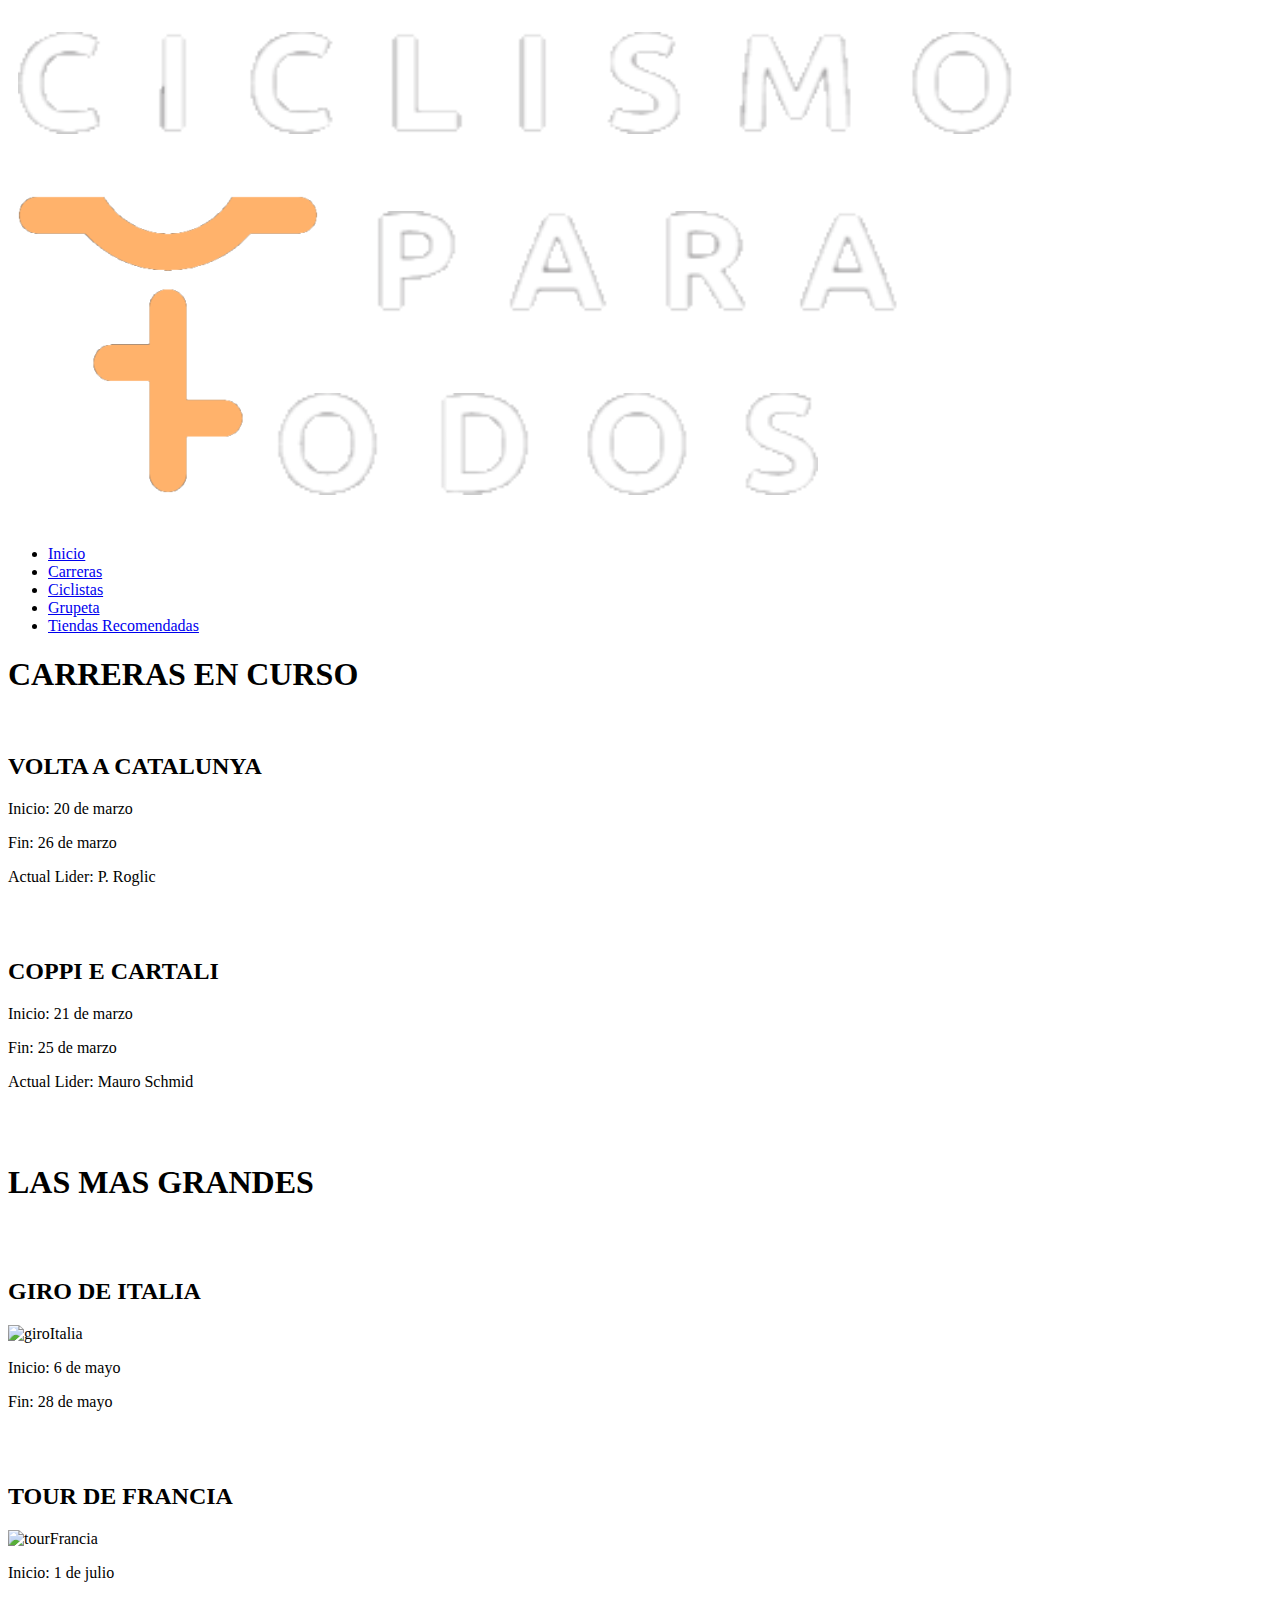
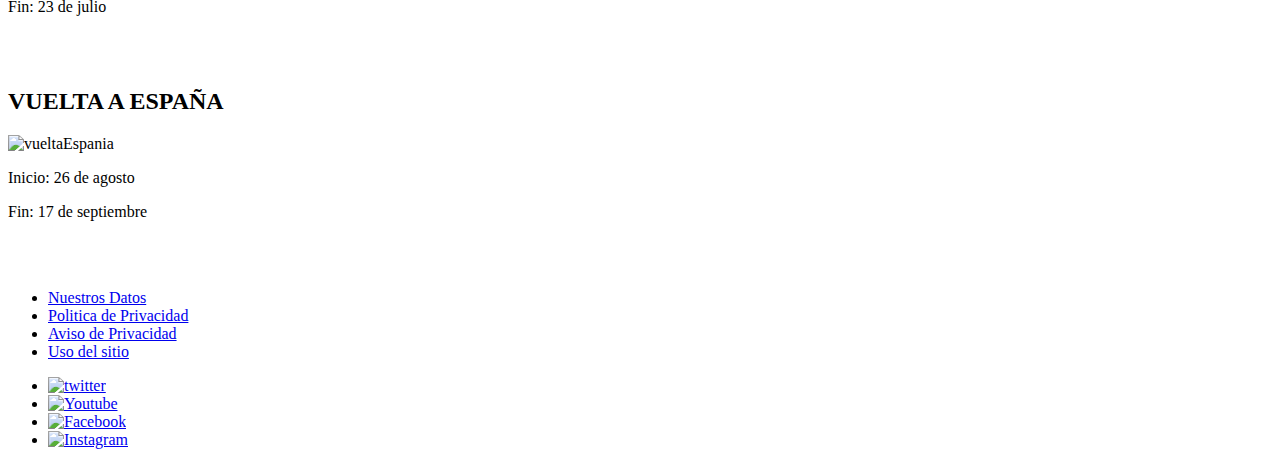
==== secciones/carrera.html @ a9cb5743 "Inicio de integrar con BootStrap" ====
<!DOCTYPE html>
<html lang="en">

<head>
    <meta charset="UTF-8">
    <meta http-equiv="X-UA-Compatible" content="IE=edge">
    <meta name="viewport" content="width=device-width, initial-scale=1.0">
    <link rel="stylesheet" href="../css/style.css">
    <link rel="shortcut icon" href="../imagenes/bici.png">
    <title>Inicio - Cilismo Para Todos</title>
</head>

<body>
    <!--  -->
    <header>
        <img id="imagenLogo" src="../imagenes/logo.png" alt="logo">
        <nav>
            <ul id="listaMenu">
                <li class="headerMenu"><a href="../index.html" id="inicio">Inicio</a></li>
                <li class="headerMenu"><a href="./carrera.html">Carreras</a></li>
                <li class="headerMenu"><a href="./ciclista.html">Ciclistas</a></li>
                <li class="headerMenu"><a href="./grupeta.html">Grupeta</a></li>
                <li class="headerMenu"><a href="./tienda.html">Tiendas Recomendadas</a></li>
            </ul>
        </nav>
    </header>
    <main>
        <H1>CARRERAS EN CURSO</H1><br>
        <div class="competencia">
            <H2>VOLTA A CATALUNYA</H2>
            <p>Inicio: 20 de marzo</p>
            <p>Fin: 26 de marzo</p>
            <p>Actual Lider: P. Roglic</p><br><br>
        </div>
        <div class="competencia">
            <H2>COPPI E CARTALI</H2>
            <p>Inicio: 21 de marzo</p>
            <p>Fin: 25 de marzo</p>
            <p>Actual Lider: Mauro Schmid</p><br><br>
        </div>
        <H1>LAS MAS GRANDES</H1><br><br>
        <div class="competencia">
            <H2>GIRO DE ITALIA</H2>
            <img class="imagenCompetencia" src="https://static2.giroditalia.it/wp-content/uploads/2022/10/UR2QxzmeFaYxIgr2rwTt_181022-111229.jpg?v=20221018131229" alt="giroItalia">
            <p>Inicio: 6 de mayo</p>
            <p>Fin: 28 de mayo</p><br><br>
        </div>
        <div class="competencia">
            <H2>TOUR DE FRANCIA</H2>
            <img class="imagenCompetencia" src="https://img.aso.fr/core_app/img-cycling-tdf-jpg/tdf23-parcours-1080x1080-11oct/43635/0:0,1080:1080-1200-0-70/c629d" alt="tourFrancia">
            <p>Inicio: 1 de julio</p>
            <p>Fin: 23 de julio</p><br><br>
        </div>
        <div class="competencia">
            <H2>VUELTA A ESPAÑA</H2>
            <img class="imagenCompetencia" src="https://img.aso.fr/core_app/img-cycling-vue-jpg/ve23-mapa-recorrido-1080x1350-web/16269/0:0,4500:5625-1200-0-70/118f5" alt="vueltaEspania">
            <p>Inicio: 26 de agosto</p>
            <p>Fin: 17 de septiembre</p><br><br>
        </div>


    </main>
    <footer>
        <nav>
            <ul id="contacto">
                <li><a href="#">Nuestros Datos</a></li>
                <li><a href="#">Politica de Privacidad</a></li>
                <li><a href="#">Aviso de Privacidad</a></li>
                <li><a href="#">Uso del sitio</a></li>
            </ul>
            <ul id="redes">
                <li><a href="#"><img href="#"
                            src="https://cdn3.iconfinder.com/data/icons/2018-social-media-logotypes/1000/2018_social_media_popular_app_logo_twitter-128.png"
                            alt="twitter"> </a></li>
                <li><a href="#"><img href="#"
                            src="https://cdn3.iconfinder.com/data/icons/2018-social-media-logotypes/1000/2018_social_media_popular_app_logo_youtube-128.png"
                            alt="Youtube"> </a></li>
                <li><a href="#"><img href="#"
                            src="https://cdn3.iconfinder.com/data/icons/2018-social-media-logotypes/1000/2018_social_media_popular_app_logo_facebook-128.png"
                            alt="Facebook"> </a></li>
                <li><a href="#"><img href="#"
                            src="https://cdn3.iconfinder.com/data/icons/2018-social-media-logotypes/1000/2018_social_media_popular_app_logo_instagram-128.png"
                            alt="Instagram"></a></li>
            </ul>
        </nav>
    </footer>
</body>

</html>
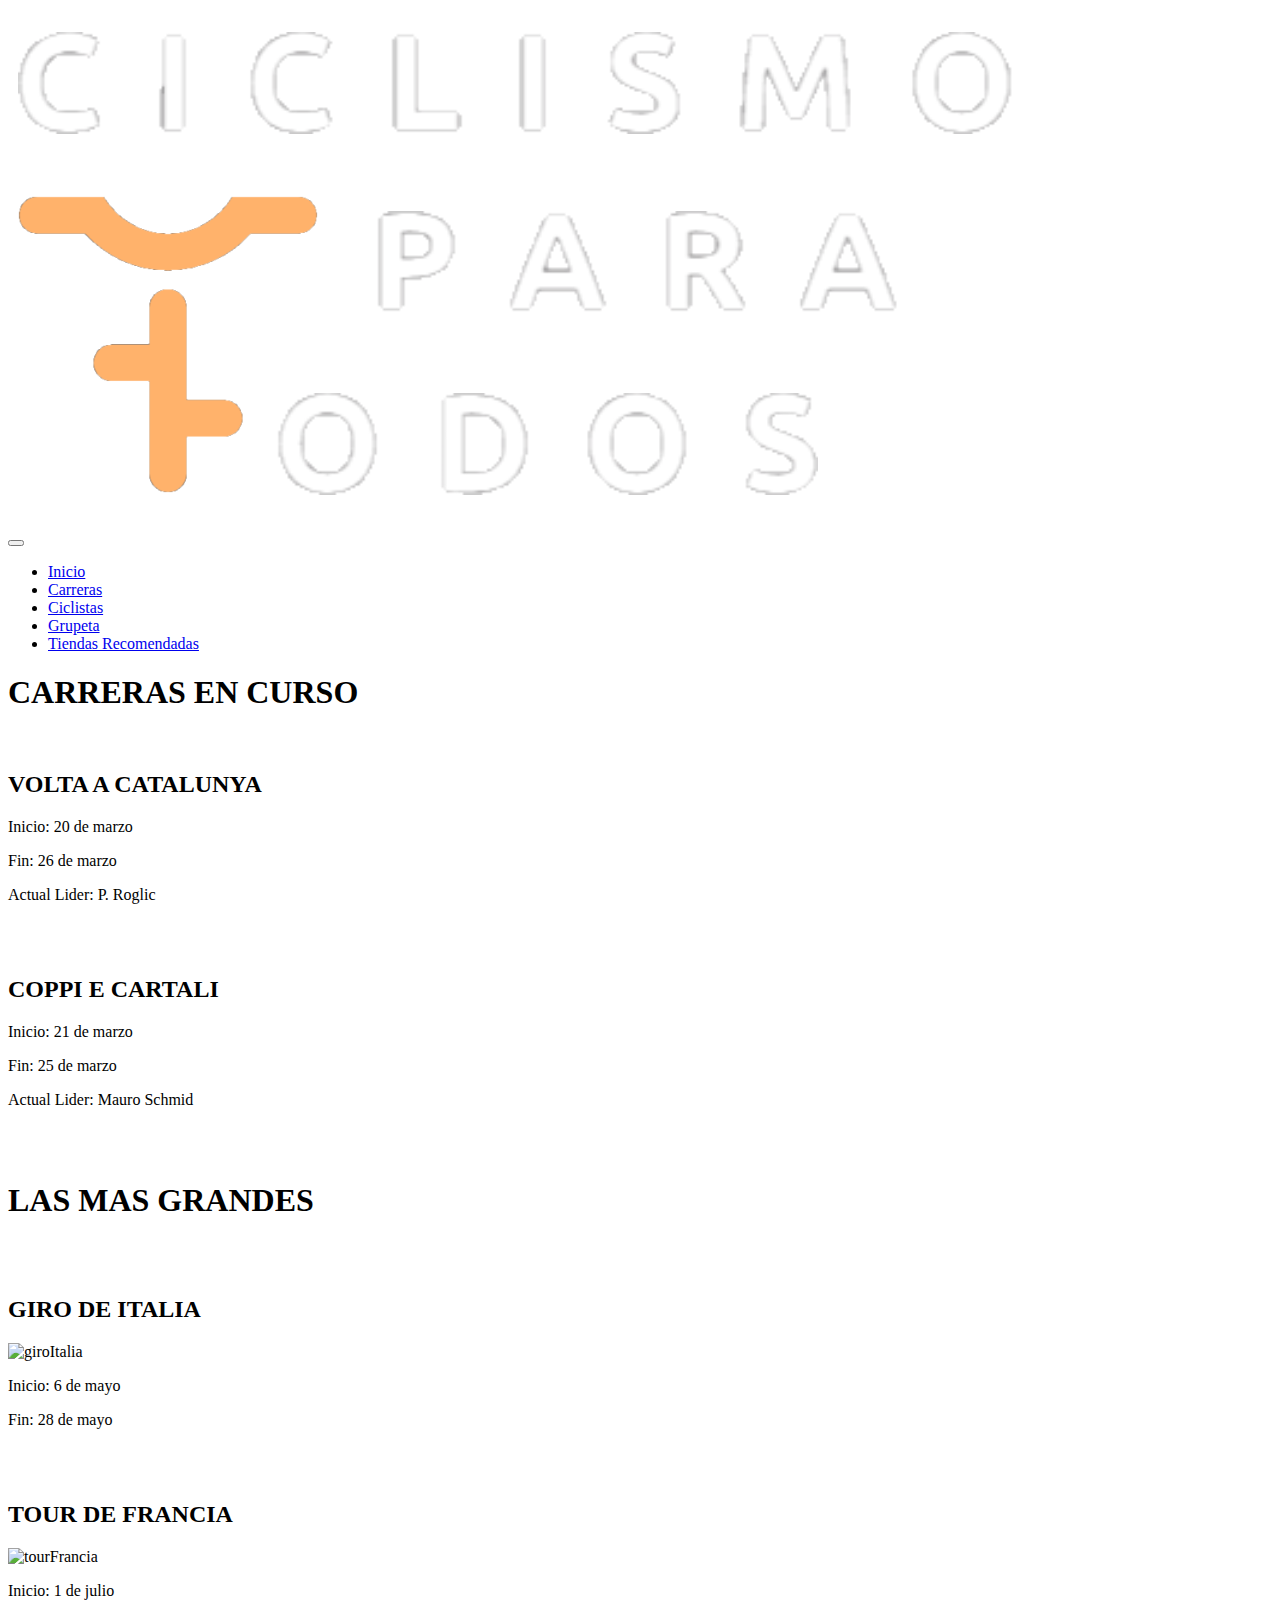
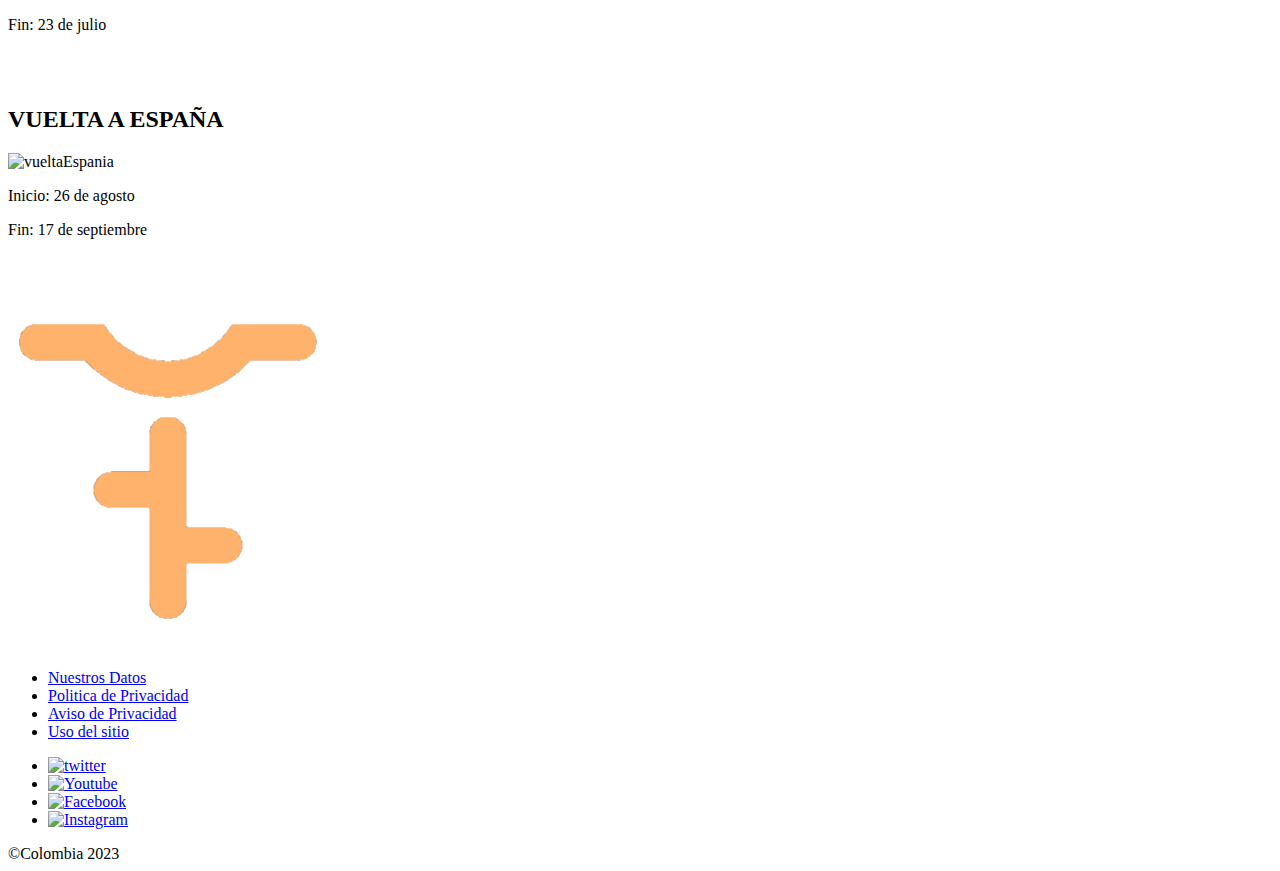
==== commit 73f23b72: "Paginas: Index ok, grupeta ok, tiendas ok, ciclistas falta responsive, carreras sin estilo" ====
--- a/secciones/carrera.html
+++ b/secciones/carrera.html
@@ -5,24 +5,37 @@
     <meta charset="UTF-8">
     <meta http-equiv="X-UA-Compatible" content="IE=edge">
     <meta name="viewport" content="width=device-width, initial-scale=1.0">
+    <link rel="shortcut icon" href="./imagenes/bici.png">
+    <title>Inicio - Cilismo Para Todos</title>
+    <link href="https://cdn.jsdelivr.net/npm/bootstrap@5.3.0-alpha3/dist/css/bootstrap.min.css" rel="stylesheet"
+        integrity="sha384-KK94CHFLLe+nY2dmCWGMq91rCGa5gtU4mk92HdvYe+M/SXH301p5ILy+dN9+nJOZ" crossorigin="anonymous">
     <link rel="stylesheet" href="../css/style.css">
-    <link rel="shortcut icon" href="../imagenes/bici.png">
-    <title>Inicio - Cilismo Para Todos</title>
 </head>
 
 <body>
-    <!--  -->
     <header>
-        <img id="imagenLogo" src="../imagenes/logo.png" alt="logo">
-        <nav>
-            <ul id="listaMenu">
-                <li class="headerMenu"><a href="../index.html" id="inicio">Inicio</a></li>
-                <li class="headerMenu"><a href="./carrera.html">Carreras</a></li>
-                <li class="headerMenu"><a href="./ciclista.html">Ciclistas</a></li>
-                <li class="headerMenu"><a href="./grupeta.html">Grupeta</a></li>
-                <li class="headerMenu"><a href="./tienda.html">Tiendas Recomendadas</a></li>
-            </ul>
-        </nav>
+        <div class="headerClase">
+            <a href="#"><img class="imagenLogo" href="../index.html" src="../imagenes/logo.png" alt="logoImagen"> </a>
+            <nav class="navbar navbar-expand-lg bg-body-tertiary dropdown-menu" data-bs-theme="dark">
+                <div class="container-fluid ">
+                    <button class="navbar-toggler" type="button" data-bs-toggle="collapse" data-bs-target="#navbarNav"
+                        aria-controls="navbarNav" aria-expanded="false" aria-label="Toggle navigation">
+                        <span class="navbar-toggler-icon"></span>
+                    </button>
+                    <div class="collapse navbar-collapse" id="navbarNav">
+                        <ul class="navbar-nav listaMenu">
+                            <li class="headerMenu"><a href="../index.html" id="inicio">Inicio</a></li>
+                            <li class="headerMenu"><a href="./carrera.html">Carreras</a></li>
+                            <li class="headerMenu"><a href="./ciclista.html">Ciclistas</a></li>
+                            <li class="headerMenu"><a href="./grupeta.html">Grupeta</a></li>
+                            <li class="headerMenu"><a href="./tienda.html">Tiendas Recomendadas</a></li>
+                            </li>
+
+                        </ul>
+                    </div>
+                </div>
+            </nav>
+        </div>
     </header>
     <main>
         <H1>CARRERAS EN CURSO</H1><br>
@@ -61,14 +74,19 @@
 
     </main>
     <footer>
-        <nav>
-            <ul id="contacto">
-                <li><a href="#">Nuestros Datos</a></li>
-                <li><a href="#">Politica de Privacidad</a></li>
-                <li><a href="#">Aviso de Privacidad</a></li>
-                <li><a href="#">Uso del sitio</a></li>
-            </ul>
-            <ul id="redes">
+        <div class="footerClase">
+            <div class="claseIcono">
+                <a href="#"><img class="icono" href="./index.html" src="../imagenes/icono.png" alt="logo"> </a>
+            </div>
+            <nav>
+                <ul class="contacto">
+                    <li><a href="#">Nuestros Datos</a></li>
+                    <li><a href="#">Politica de Privacidad</a></li>
+                    <li><a href="#">Aviso de Privacidad</a></li>
+                    <li><a href="#">Uso del sitio</a></li>
+                </ul>
+            </nav>
+            <ul class="redes claseIcono">
                 <li><a href="#"><img href="#"
                             src="https://cdn3.iconfinder.com/data/icons/2018-social-media-logotypes/1000/2018_social_media_popular_app_logo_twitter-128.png"
                             alt="twitter"> </a></li>
@@ -82,8 +100,17 @@
                             src="https://cdn3.iconfinder.com/data/icons/2018-social-media-logotypes/1000/2018_social_media_popular_app_logo_instagram-128.png"
                             alt="Instagram"></a></li>
             </ul>
-        </nav>
+
+        </div>
+        <div>
+            <div class="copyText"><a>&copy;Colombia 2023</a></div>
+
+        </div>
+
     </footer>
+    <script src="https://cdn.jsdelivr.net/npm/bootstrap@5.3.0-alpha3/dist/js/bootstrap.bundle.min.js"
+        integrity="sha384-ENjdO4Dr2bkBIFxQpeoTz1HIcje39Wm4jDKdf19U8gI4ddQ3GYNS7NTKfAdVQSZe"
+        crossorigin="anonymous"></script>
 </body>
 
 </html>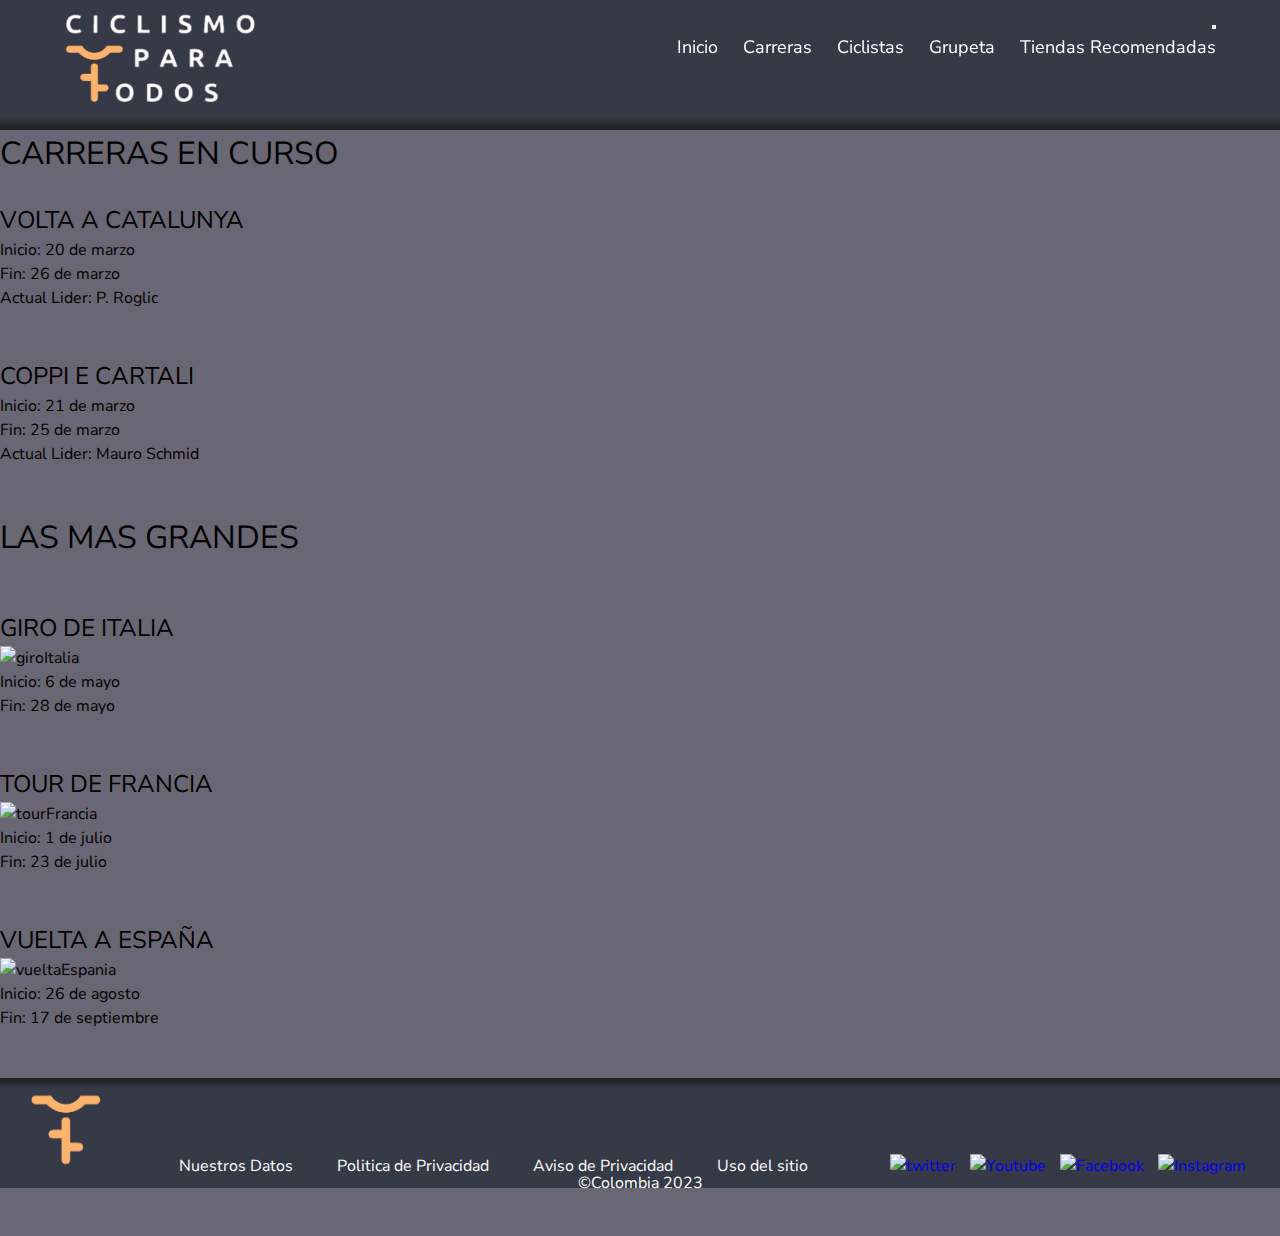
==== commit 5bb42615: "agregando href a img a" ====
--- a/secciones/carrera.html
+++ b/secciones/carrera.html
@@ -15,7 +15,7 @@
 <body>
     <header>
         <div class="headerClase">
-            <a href="#"><img class="imagenLogo" href="../index.html" src="../imagenes/logo.png" alt="logoImagen"> </a>
+            <a href="../index.html"><img class="imagenLogo"  src="../imagenes/logo.png" alt="logoImagen"> </a>
             <nav class="navbar navbar-expand-lg bg-body-tertiary dropdown-menu" data-bs-theme="dark">
                 <div class="container-fluid ">
                     <button class="navbar-toggler" type="button" data-bs-toggle="collapse" data-bs-target="#navbarNav"
@@ -86,17 +86,17 @@
                     <li><a href="#">Uso del sitio</a></li>
                 </ul>
             </nav>
-            <ul class="redes claseIcono">
-                <li><a href="#"><img href="#"
+            <ul class="redes">
+                <li><a href="https://twitter.com/?lang=es"><img
                             src="https://cdn3.iconfinder.com/data/icons/2018-social-media-logotypes/1000/2018_social_media_popular_app_logo_twitter-128.png"
                             alt="twitter"> </a></li>
-                <li><a href="#"><img href="#"
+                <li><a href="https://www.youtube.com/"><img 
                             src="https://cdn3.iconfinder.com/data/icons/2018-social-media-logotypes/1000/2018_social_media_popular_app_logo_youtube-128.png"
                             alt="Youtube"> </a></li>
-                <li><a href="#"><img href="#"
+                <li><a href="https://www.facebook.com/"><img 
                             src="https://cdn3.iconfinder.com/data/icons/2018-social-media-logotypes/1000/2018_social_media_popular_app_logo_facebook-128.png"
                             alt="Facebook"> </a></li>
-                <li><a href="#"><img href="#"
+                <li><a href="https://www.instagram.com/"><img
                             src="https://cdn3.iconfinder.com/data/icons/2018-social-media-logotypes/1000/2018_social_media_popular_app_logo_instagram-128.png"
                             alt="Instagram"></a></li>
             </ul>
--- a/css/style.css
+++ b/css/style.css
@@ -0,0 +1,717 @@
+/* fuente externa */
+@import url('https://fonts.googleapis.com/css2?family=Nunito+Sans:wght@400;700&family=Nunito:wght@700;800&display=swap');
+
+/* reseteo */
+* {
+    margin: 0;
+    padding: 0;
+    /* font-family: 'Nunito', sans-serif; */
+    font-family: 'Nunito Sans', sans-serif !important;
+    font-weight: 400;
+    line-height: 1.5;
+}
+
+/* Estructura pagina */
+body {
+    background-color: #696773;
+    min-height: 100%;
+}
+
+header {
+    background-color: #363946;
+    height: 130px;
+    background: linear-gradient(to bottom, #363946 90%, #1f1f1f);
+}
+
+footer {
+    background-color: #363946;
+    margin-top: auto;
+    height: 110px;
+    background: linear-gradient(to top, #363946 90%, #1f1f1f);
+    position: relative;
+    bottom: 0;
+    width: 100%;
+}
+
+/* Header */
+
+.headerClase {
+    width: 90%;
+    margin: auto;
+    padding-top: 10px;
+    display: flex;
+    flex-wrap: nowrap;
+    justify-content: space-between;
+}
+
+.imagenLogo {
+    width: 200px;
+    display: block;
+}
+
+.icono {
+    height: 100%;
+}
+
+.listaMenu {
+    display: flex;
+    gap: 25px;
+}
+
+.headerMenu {
+    list-style: none;
+    display: inline;
+}
+
+.listaMenu li a {
+    font-size: 18px;
+    text-decoration: none;
+    color: white;
+    transition: 0.5s ease;
+}
+
+.listaMenu:hover li a {
+    color: #ffb26b;
+    border-bottom: 1px solid #ffb26b;
+    transition: 0.5s ease-in-out;
+}
+
+.listaMenu:hover li a:not(:hover) {
+    color: white;
+    opacity: 0.7;
+    filter: blur(0.5px);
+    background: none;
+    border-bottom: none;
+
+}
+
+.navbar {
+    text-align: right;
+}
+
+.container-fluid {
+    flex-direction: row-reverse;
+}
+
+.bg-body-tertiary {
+    background: #ffffff00 !important;
+    backdrop-filter: blur(5px);
+    border: 0px;
+}
+
+/* Main Index */
+.mainIntro {
+    position: relative;
+    display: inline-block;
+    text-align: center;
+    background-color: black;
+}
+
+.textoBanner h3 {
+    font-family: 'Nunito', sans-serif;
+    font-size: 26px;
+    color: white;
+    width: 80%;
+    position: absolute;
+    top: 25%;
+    left: 50%;
+    transform: translate(-50%, -50%);
+}
+
+.textoCita {
+    font-size: 8vw;
+    color: white;
+    width: 60%;
+    position: absolute;
+    text-align: right;
+    font-style: italic;
+    top: 75%;
+    left: 50%;
+    transform: translate(-50%, -50%);
+}
+
+.claseIcono {
+    height: 100%;
+}
+
+.cuadroImagen {
+    display: flex;
+    height: 500px;
+    overflow: hidden;
+    justify-content: center;
+    flex-wrap: wrap;
+    align-items: center;
+    align-content: center;
+}
+
+.imagenBanner {
+    filter: opacity(45%);
+    width: 100%;
+}
+
+.acordeon,
+.transparencia {
+    width: 70%;
+    margin: auto;
+    height: auto;
+    padding: 2rem;
+    border-radius: 1rem;
+    font-size: 1rem;
+    color: white;
+    background: #ffffff11;
+    backdrop-filter: blur(5px);
+    border: 1.5px solid rgba(209, 213, 219, 0.3);
+
+}
+
+.accordion {
+    --bs-accordion-bg: none;
+}
+
+.accordion-item {
+    --bs-accordion-bg: #ffffff73 !important;
+    --bs-accordion-btn-focus-box-shadow: none;
+    --bs-accordion-active-color: black;
+    --bs-accordion-active-bg: #ffb36b6b;
+    backdrop-filter: blur(5px);
+    color: black;
+}
+
+.accordion-header {
+    --bs-accordion-bg: none;
+}
+
+.accordion-collapse {
+    background: white;
+}
+
+.tituloObjetoPrinc {
+    text-align: center;
+    color: black;
+    padding-top: 7px;
+    padding-bottom: 7px;
+    background: #ffb26b;
+    backdrop-filter: blur(5px);
+}
+
+/* Footer */
+
+
+.footerClase {
+    width: 100%;
+    height: 75%;
+    margin: auto;
+    padding-top: 10px;
+    display: flex;
+    justify-content: space-around;
+    align-items: baseline;
+    /* flex-wrap: wrap; */
+}
+
+.logo {
+    height: 100%;
+    position: relative;
+}
+
+.contacto,
+.redes {
+    padding-left: 0;
+    margin: 0;
+    height: 100%;
+}
+
+.contacto li {
+    display: inline;
+    padding-right: 20px;
+    padding-left: 20px;
+}
+
+.contacto li a {
+    text-decoration: none;
+    color: white;
+}
+
+
+.redes li {
+    display: inline;
+    padding-right: 5px;
+    padding-left: 5px;
+}
+
+.redes li a {
+    text-decoration: none;
+}
+
+.redes li img {
+    height: 50%;
+}
+
+/* varios */
+.negrita {
+    font-weight: bold;
+    color: #ffb26b;
+}
+
+.citaNombre {
+    color: #ffb26b;
+}
+
+.copyText {
+    color: white;
+    text-align: center;
+}
+
+#imagenPogacar,
+#imagenVanAert,
+#imagenEvenepoel {
+    width: 33%;
+    display: inline;
+}
+
+#rankingCOL {
+    padding-right: 20px;
+    padding-left: 20px;
+}
+
+.imagenCompetencia {
+    height: 800px;
+}
+
+.imagenAguapa {
+    height: 200px;
+    display: block;
+}
+
+
+#aguapa {
+    text-decoration: none;
+    color: orange;
+    font-weight: bold;
+}
+
+.divTiendas {
+    display: inline-block;
+}
+
+/* CICLISTAS */
+.tituloCiclistaInter h2 {
+    font-size: 70px;
+    text-align: center;
+    font-weight: bold;
+    padding-top: 70px;
+}
+
+.imagenesCiclistas {
+    display: flex;
+    width: 90%;
+    height: 430px;
+    overflow: hidden;
+    margin: auto;
+}
+.imagenesCiclistas img {
+    width: 0px;
+    flex-grow: 1;
+    object-fit: cover;
+    filter: grayscale(0.4);
+    filter: contrast(80%);
+    transition: 0.5s ease-in-out;
+}
+.imagenesCiclistas img:hover {
+    width: 300px;
+    opacity: 1;
+    filter: contrast(120%);
+    transform: scale(1.2);    
+}
+.descripCiclistas {
+    display: flex;
+    width: 90%;
+    height: 430px;
+    overflow: hidden;
+    margin: auto;
+}
+
+.descripcion {
+    display: flex;
+    flex-direction: column;
+    justify-content: space-evenly;
+    width: 0;
+    height: 100%;
+    flex-grow: 1;
+    object-fit: cover;
+    padding: 2rem;
+    border-radius: 1rem;
+    font-size: 1rem;
+    color: white;
+    background: #ffffff11;
+    backdrop-filter: blur(5px);
+    border: 0.1px solid rgba(209, 213, 219, 0.3);
+    -webkit-box-shadow: 10px 12px 26px -13px rgba(117, 117, 117, 1);
+    -moz-box-shadow: 10px 12px 26px -13px rgba(117, 117, 117, 1);
+    box-shadow: 10px 12px 26px -13px rgba(117, 117, 117, 1);
+}
+
+.posicionCiclista1 {
+    color: gold;
+    text-align: center;
+    font-size: 30px;
+}
+.posicionCiclista2 {
+    color: silver;
+    text-align: center;
+    font-size: 30px;
+}
+.posicionCiclista3 {
+    color: #CD7F32;
+    text-align: center;
+    font-size: 30px;
+}
+.posicionCiclista4, .posicionCiclista5 {
+    color: white;
+    text-align: center;
+    font-size: 30px;
+}
+.nombreCiclista {
+    color: #ffb26b;
+    text-align: center;
+    font-size: 25px;
+}
+
+.rankingInter {
+    padding-top: 50px;
+}
+.rankingCO {
+    display: flex;
+    flex-direction: column;
+}
+.tablaRankingUCICO {
+    width: 50%;
+    margin: auto;
+    padding-bottom: 50px;
+}
+
+/* GRUPETA */
+
+
+
+.grupetaForm {
+    width: 90%;
+    margin: auto;
+    padding: 0% 2% 3% 2%;
+
+}
+
+.gridGrupeta {
+
+    display: grid;
+    grid-template-columns: repeat(4, 25%);
+    grid-template-rows: 150px repeat(2, 100px) repeat(2, 200px);
+    gap: 0px 0px;
+    overflow: hidden;
+    grid-auto-flow: row;
+    grid-template-areas:
+        "tituloForm tituloForm tituloForm tituloForm"
+        "descripcionRegistro descripcionRegistro formRegistro formRegistro"
+        "descripcionRegistro descripcionRegistro formRegistro formRegistro"
+        "galeriaRegistro galeriaRegistro formRegistro formRegistro"
+        "galeriaRegistro galeriaRegistro formRegistro formRegistro";
+}
+
+.tituloForm {
+    grid-area: tituloForm;
+    display: flex;
+    flex-direction: column;
+    align-items: center;
+    justify-content: center;
+    text-align: center;
+
+}
+
+.tituloTxt {
+    color: white;
+    -webkit-text-stroke: 2px #ffb26b;
+}
+
+.subtituloTxt {
+    color: white;
+    text-align: center;
+}
+
+.tituloTxt h1 {
+    font-size: 70px;
+    font-weight: bold;
+}
+
+.descripTexto {
+    font-size: 18px;
+    color: white;
+    font-weight: bold;
+}
+
+
+.descripcionRegistro {
+    grid-area: descripcionRegistro;
+    display: flex;
+    align-items: center;
+    justify-content: center;
+}
+
+.galeriaRegistro {
+    grid-area: galeriaRegistro;
+    display: flex;
+    overflow: hidden;
+    align-items: center;
+    justify-content: center;
+    border-radius: 15px;
+    -webkit-box-shadow: 18px 0px 23px 1px rgba(0, 0, 0, 0.75);
+    -moz-box-shadow: 18px 0px 23px 1px rgba(0, 0, 0, 0.75);
+    box-shadow: 18px 0px 23px 1px rgba(0, 0, 0, 0.75);
+}
+
+.formRegistro {
+    grid-area: formRegistro;
+    display: flex;
+}
+
+.form {
+    width: 80%;
+    margin: auto;
+    margin-top: auto;
+    padding: 2rem;
+    border-radius: 1rem;
+    font-size: 1rem;
+    color: white;
+    background: #ffffff11;
+    backdrop-filter: blur(5px);
+    border: 0.1px solid rgba(209, 213, 219, 0.3);
+    -webkit-box-shadow: 10px 12px 26px -13px rgba(117, 117, 117, 1);
+    -moz-box-shadow: 10px 12px 26px -13px rgba(117, 117, 117, 1);
+    box-shadow: 10px 12px 26px -13px rgba(117, 117, 117, 1);
+}
+
+.botonRegistro {
+    display: flex;
+    justify-content: center;
+}
+
+
+
+.carousel-item.active img {
+    width: 100%;
+    height: 100%;
+    object-fit: cover;
+}
+
+.carousel,
+.carousel-inner,
+.carousel-item {
+    width: 100%;
+    height: 100%;
+}
+
+/* Tiendas */
+/* falta el titulo */
+.tiendas {
+    display: flex;
+    flex-wrap: wrap;
+    width: 90%;
+    margin: auto;
+    padding: 50px 0 50px 0;
+    justify-content: center;
+    align-items: flex-start;
+}
+
+.cuadroTienda {
+    padding: 0px 10px 0px 10px;
+}
+/* ////////////////////////////////////////////////// */
+/* MEDIA Responsive */
+/* ////////////////////////////////////////////////// */
+
+@media (max-width: 1162px) {
+    .gridGrupeta {
+        grid-template-rows: 230px 170px 400px repeat(2,270px);
+        grid-template-areas:
+            "tituloForm tituloForm tituloForm tituloForm"
+            "descripcionRegistro descripcionRegistro descripcionRegistro descripcionRegistro"
+            "galeriaRegistro galeriaRegistro galeriaRegistro galeriaRegistro"
+            "formRegistro formRegistro formRegistro formRegistro"
+            "formRegistro formRegistro formRegistro formRegistro";
+    }
+}
+
+@media (max-width: 991px) {
+    /* .headerClase {
+        align-items: flex-start;
+    } */
+
+    .bg-body-tertiary {
+        color: white;
+        background: #81959531;
+        -webkit-backdrop-filter: blur(5px);
+        backdrop-filter: blur(5px);
+        border: 1.5px solid rgba(209, 213, 219, 0.3);
+        --bs-dropdown-min-width: 0rem;
+    }
+
+    .navbar-toggler {
+        border: solid white;
+    }
+
+    .navbar-toggler.icon {
+        background-image: white;
+    }
+
+
+
+    .imagenLogo {
+        width: 150px;
+        display: block;
+    }
+
+    .textoBanner h3 {
+        font-family: 'Nunito', sans-serif;
+        font-size: 22px;
+        color: white;
+        width: 80%;
+        position: absolute;
+        top: 25%;
+        left: 50%;
+        transform: translate(-50%, -50%);
+    }
+
+    .footerClase {
+        flex-wrap: wrap;
+        align-items: center;
+    }
+
+    .claseIcono {
+        display: none;
+    }
+
+    .redes {
+        display: flex;
+        height: 50%;
+    }
+
+    .redes li img {
+        height: 100%;
+    }
+
+    .gridGrupeta {
+        grid-template-rows: 230px 200px 400px repeat(2,290px);
+    }
+
+    .form {
+        width: 90%;
+    }
+
+}
+
+@media (max-width: 768px) {
+    .imagenLogo {
+        width: 150px;
+        display: block;
+    }
+
+    .textoBanner h3 {
+        font-family: 'Nunito', sans-serif;
+        font-size: 19px;
+        color: white;
+        width: 80%;
+        position: absolute;
+        top: 25%;
+        left: 50%;
+        transform: translate(-50%, -50%);
+    }
+
+    .textoCita h4 {
+        font-size: 17px;
+    }
+
+    .acordeon {
+        width: 100%;
+    }
+
+    footer {
+        height: 140px;
+    }
+
+    .contacto {
+        display: flex;
+        flex-wrap: wrap;
+        justify-content: space-around;
+    }
+
+    .contacto li a {
+        display: flex;
+    }
+
+    .redes li img {
+        height: 80%;
+    }
+
+    .gridGrupeta {
+        grid-template-rows: 230px 250px 300px repeat(2,470px);
+    }
+
+    .form {
+        width: 100%;
+    }
+
+    .tituloTxt h1 {
+        font-size: 40px;
+    }
+
+    .subtituloTxt h2{
+        font-size: 20px;
+    }
+    .descripTexto {
+        font-size: 15px;
+    }
+
+}
+
+@media (max-width: 375px) {
+    .imagenLogo {
+        width: 120px;
+        display: block;
+    }
+
+    .textoBanner h3 {
+        font-family: 'Nunito', sans-serif;
+        font-size: 19px;
+        color: white;
+        width: 80%;
+        position: absolute;
+        top: 25%;
+        left: 50%;
+        transform: translate(-50%, -50%);
+    }
+
+    .textoCita h4 {
+        font-size: 17px;
+    }
+
+    .listaMenu li a,
+    .contacto li a {
+        font-size: 12px;
+    }
+
+    .redes li img {
+        height: 60%;
+    }
+    .gridGrupeta {
+        grid-template-rows: 230px 290px 300px repeat(2,500px);
+    }
+
+    .tituloTxt h1 {
+        font-size: 28px;
+    }
+
+    .subtituloTxt h2{
+        font-size: 17px;
+    }
+    .descripTexto {
+        font-size: 12px;
+    }
+}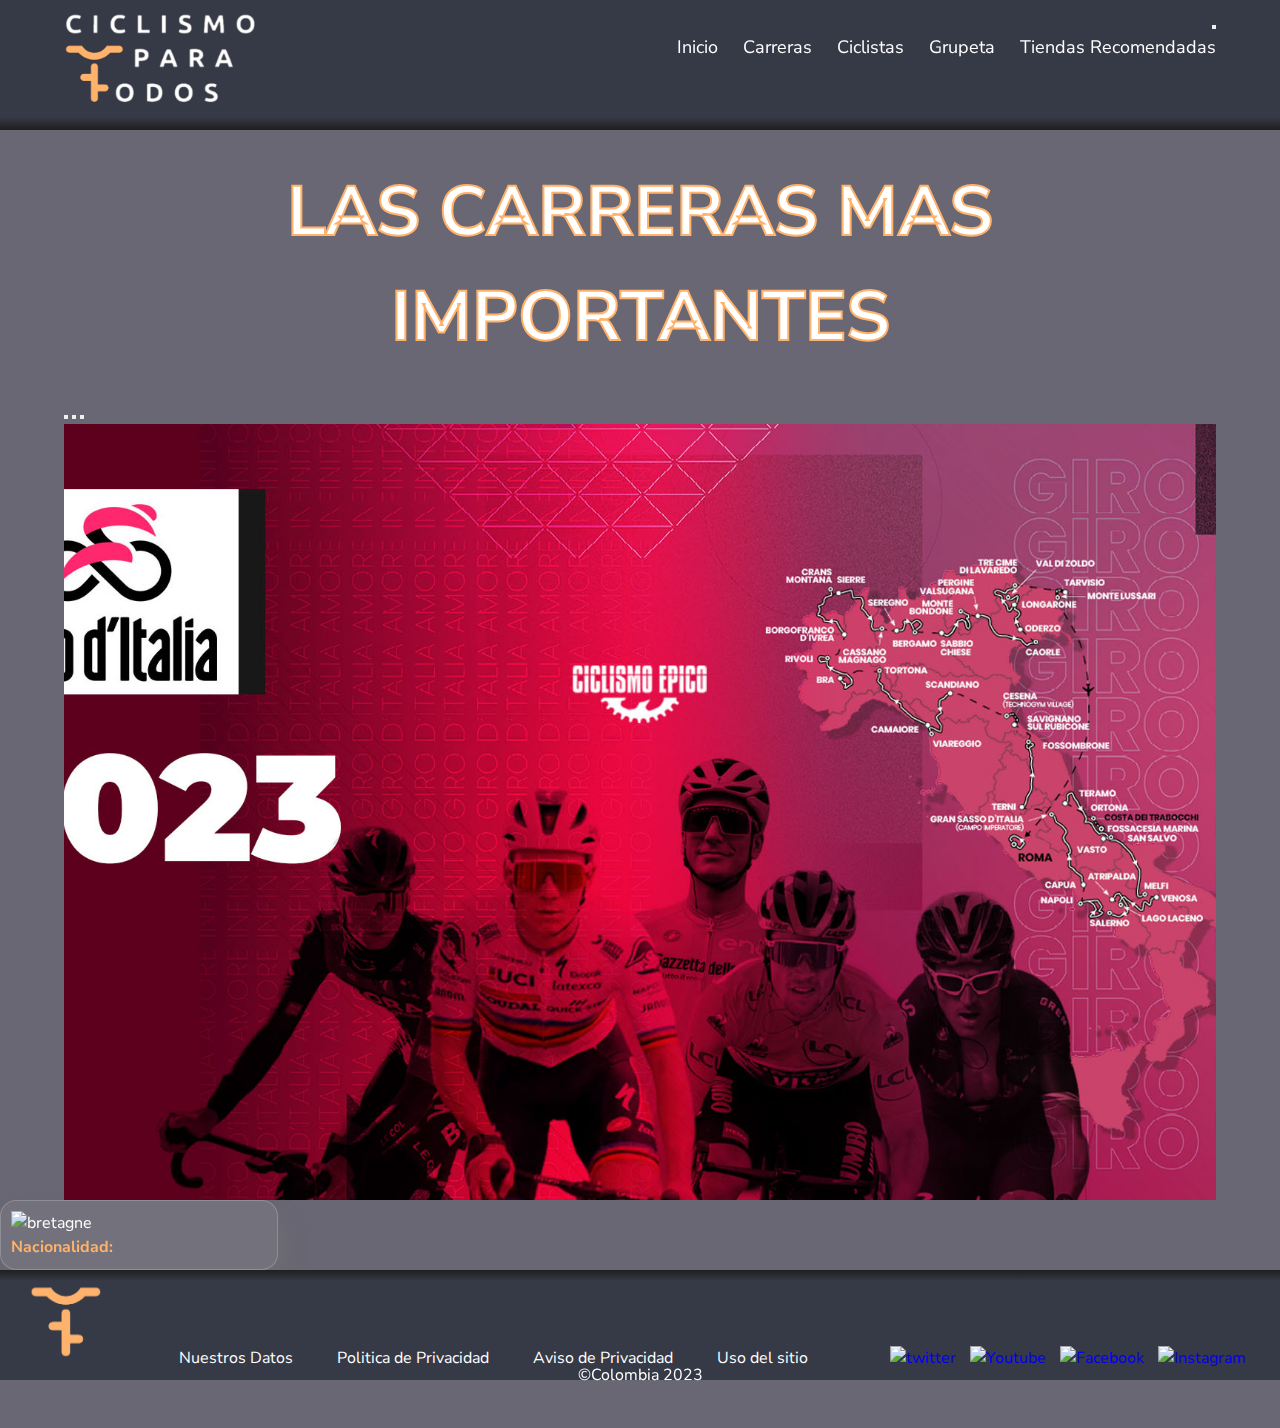
==== commit 3f61f4d7: "primera parte de seccion carreras, se organizan hs" ====
--- a/secciones/carrera.html
+++ b/secciones/carrera.html
@@ -5,8 +5,8 @@
     <meta charset="UTF-8">
     <meta http-equiv="X-UA-Compatible" content="IE=edge">
     <meta name="viewport" content="width=device-width, initial-scale=1.0">
-    <link rel="shortcut icon" href="./imagenes/bici.png">
-    <title>Inicio - Cilismo Para Todos</title>
+    <link rel="shortcut icon" href="../imagenes/bici.png">
+    <title>Carreras | Cilismo Para Todos</title>
     <link href="https://cdn.jsdelivr.net/npm/bootstrap@5.3.0-alpha3/dist/css/bootstrap.min.css" rel="stylesheet"
         integrity="sha384-KK94CHFLLe+nY2dmCWGMq91rCGa5gtU4mk92HdvYe+M/SXH301p5ILy+dN9+nJOZ" crossorigin="anonymous">
     <link rel="stylesheet" href="../css/style.css">
@@ -15,7 +15,7 @@
 <body>
     <header>
         <div class="headerClase">
-            <a href="../index.html"><img class="imagenLogo"  src="../imagenes/logo.png" alt="logoImagen"> </a>
+            <a href="../index.html"><img class="imagenLogo" src="../imagenes/logo.png" alt="logoImagen"> </a>
             <nav class="navbar navbar-expand-lg bg-body-tertiary dropdown-menu" data-bs-theme="dark">
                 <div class="container-fluid ">
                     <button class="navbar-toggler" type="button" data-bs-toggle="collapse" data-bs-target="#navbarNav"
@@ -38,38 +38,73 @@
         </div>
     </header>
     <main>
-        <H1>CARRERAS EN CURSO</H1><br>
-        <div class="competencia">
-            <H2>VOLTA A CATALUNYA</H2>
-            <p>Inicio: 20 de marzo</p>
-            <p>Fin: 26 de marzo</p>
-            <p>Actual Lider: P. Roglic</p><br><br>
-        </div>
-        <div class="competencia">
-            <H2>COPPI E CARTALI</H2>
-            <p>Inicio: 21 de marzo</p>
-            <p>Fin: 25 de marzo</p>
-            <p>Actual Lider: Mauro Schmid</p><br><br>
-        </div>
-        <H1>LAS MAS GRANDES</H1><br><br>
-        <div class="competencia">
-            <H2>GIRO DE ITALIA</H2>
-            <img class="imagenCompetencia" src="https://static2.giroditalia.it/wp-content/uploads/2022/10/UR2QxzmeFaYxIgr2rwTt_181022-111229.jpg?v=20221018131229" alt="giroItalia">
-            <p>Inicio: 6 de mayo</p>
-            <p>Fin: 28 de mayo</p><br><br>
-        </div>
-        <div class="competencia">
-            <H2>TOUR DE FRANCIA</H2>
-            <img class="imagenCompetencia" src="https://img.aso.fr/core_app/img-cycling-tdf-jpg/tdf23-parcours-1080x1080-11oct/43635/0:0,1080:1080-1200-0-70/c629d" alt="tourFrancia">
-            <p>Inicio: 1 de julio</p>
-            <p>Fin: 23 de julio</p><br><br>
-        </div>
-        <div class="competencia">
-            <H2>VUELTA A ESPAÑA</H2>
-            <img class="imagenCompetencia" src="https://img.aso.fr/core_app/img-cycling-vue-jpg/ve23-mapa-recorrido-1080x1350-web/16269/0:0,4500:5625-1200-0-70/118f5" alt="vueltaEspania">
-            <p>Inicio: 26 de agosto</p>
-            <p>Fin: 17 de septiembre</p><br><br>
-        </div>
+        <section>
+            <div class="tituloCiclistaInter tituloTxt">
+                <h1>LAS CARRERAS MAS IMPORTANTES</h1>
+            </div>
+            <div class="competencia">
+                <div id="carouselExampleCaptions" class="carousel slide">
+                    <div class="carousel-indicators">
+                        <button type="button" data-bs-target="#carouselExampleCaptions" data-bs-slide-to="0"
+                            class="active" aria-current="true" aria-label="Slide 1"></button>
+                        <button type="button" data-bs-target="#carouselExampleCaptions" data-bs-slide-to="1"
+                            aria-label="Slide 2"></button>
+                        <button type="button" data-bs-target="#carouselExampleCaptions" data-bs-slide-to="2"
+                            aria-label="Slide 3"></button>
+                    </div>
+                    <section class="carruselCarrera">
+                        <div class="carousel-inner">
+                            <div class="carousel-item active">
+                                <img src="../imagenes/giroItalia.jpg" class="h-100" alt="giroItalia">
+                                <div class="carousel-caption d-none d-md-block transparencia">
+                                    <h3>Giro de Italia</h3>
+                                    <h4>Del 6 de mayo a 28 de mayo de 2023.</h4>
+                                </div>
+                            </div>
+                            <div class="carousel-item">
+                                <img src="../imagenes/tourFrancia.jpg" class="d-block w-100" alt="tourFrancia">
+                                <div class="carousel-caption d-none d-md-block transparencia">
+                                    <h3>Tour de Francia</h3>
+                                    <h4>Del 1 de julio a 23 de julio de 2023.</h4>
+                                </div>
+                            </div>
+                            <div class="carousel-item">
+                                <img src="../imagenes/vueltaEspania.jpg" class="d-block w-100" alt="vueltaEspania">
+                                <div class="carousel-caption d-none d-md-block transparencia">
+                                    <h3>Vuelta a España</h3>
+                                    <h4>Del 26 de agosto a 27 de septiembre de 2023</h4>
+                                </div>
+                            </div>
+                        </div>
+                    </section>
+                    <button class="carousel-control-prev" type="button" data-bs-target="#carouselExampleCaptions"
+                        data-bs-slide="prev">
+                        <span class="carousel-control-prev-icon" aria-hidden="true"></span>
+                        <span class="visually-hidden">Previous</span>
+                    </button>
+                    <button class="carousel-control-next" type="button" data-bs-target="#carouselExampleCaptions"
+                        data-bs-slide="next">
+                        <span class="carousel-control-next-icon" aria-hidden="true"></span>
+                        <span class="visually-hidden">Next</span>
+                    </button>
+                </div>
+            </div>
+        </section>
+        <section>
+            <div class="carreras">
+                <div class="descripCarreras">
+                    <div class="imagenCarrera"><img
+                            src="https://france3-regions.francetvinfo.fr/image/BR0bJrbsJ2Z-0A3qXIDEtop42Ns/600x400/regions/2023/02/08/63e3e6f18c5fa_sans-titre-10.png"
+                            alt="bretagne"> </div>
+                    <div class="datoCiclista">
+                        <span class="negrita">Nacionalidad:</span>
+                    </div>
+                </div>
+            </div>
+            <div class="carreras">
+
+            </div>
+        </section>
 
 
     </main>
@@ -90,10 +125,10 @@
                 <li><a href="https://twitter.com/?lang=es"><img
                             src="https://cdn3.iconfinder.com/data/icons/2018-social-media-logotypes/1000/2018_social_media_popular_app_logo_twitter-128.png"
                             alt="twitter"> </a></li>
-                <li><a href="https://www.youtube.com/"><img 
+                <li><a href="https://www.youtube.com/"><img
                             src="https://cdn3.iconfinder.com/data/icons/2018-social-media-logotypes/1000/2018_social_media_popular_app_logo_youtube-128.png"
                             alt="Youtube"> </a></li>
-                <li><a href="https://www.facebook.com/"><img 
+                <li><a href="https://www.facebook.com/"><img
                             src="https://cdn3.iconfinder.com/data/icons/2018-social-media-logotypes/1000/2018_social_media_popular_app_logo_facebook-128.png"
                             alt="Facebook"> </a></li>
                 <li><a href="https://www.instagram.com/"><img
--- a/css/style.css
+++ b/css/style.css
@@ -107,7 +107,7 @@
     background-color: black;
 }
 
-.textoBanner h3 {
+.textoBanner h1 {
     font-family: 'Nunito', sans-serif;
     font-size: 26px;
     color: white;
@@ -119,7 +119,6 @@
 }
 
 .textoCita {
-    font-size: 8vw;
     color: white;
     width: 60%;
     position: absolute;
@@ -130,6 +129,10 @@
     transform: translate(-50%, -50%);
 }
 
+.textoCita h2 {
+    font-size: 22px;
+}
+
 .claseIcono {
     height: 100%;
 }
@@ -152,7 +155,7 @@
 .acordeon,
 .transparencia {
     width: 70%;
-    margin: auto;
+    margin: 30px auto;
     height: auto;
     padding: 2rem;
     border-radius: 1rem;
@@ -161,9 +164,11 @@
     background: #ffffff11;
     backdrop-filter: blur(5px);
     border: 1.5px solid rgba(209, 213, 219, 0.3);
-
-}
-
+}
+.acordeon h3 {
+    text-align: center;
+    padding: 0 0 15px;
+}
 .accordion {
     --bs-accordion-bg: none;
 }
@@ -205,7 +210,6 @@
     display: flex;
     justify-content: space-around;
     align-items: baseline;
-    /* flex-wrap: wrap; */
 }
 
 .logo {
@@ -261,27 +265,11 @@
     text-align: center;
 }
 
-#imagenPogacar,
-#imagenVanAert,
-#imagenEvenepoel {
-    width: 33%;
-    display: inline;
-}
-
-#rankingCOL {
-    padding-right: 20px;
-    padding-left: 20px;
-}
-
-.imagenCompetencia {
-    height: 800px;
-}
 
 .imagenAguapa {
     height: 200px;
     display: block;
 }
-
 
 #aguapa {
     text-decoration: none;
@@ -293,21 +281,32 @@
     display: inline-block;
 }
 
+.hidden {
+    display: none;
+}
+
 /* CICLISTAS */
 .tituloCiclistaInter h2 {
     font-size: 70px;
-    text-align: center;
     font-weight: bold;
-    padding-top: 70px;
+    text-align: center;
+    margin: 30px;
+
+}
+
+.flexImgDetalles {
+    display: flex;
+    flex-direction: column;
 }
 
 .imagenesCiclistas {
     display: flex;
     width: 90%;
-    height: 430px;
+    height: 500px;
     overflow: hidden;
     margin: auto;
 }
+
 .imagenesCiclistas img {
     width: 0px;
     flex-grow: 1;
@@ -316,16 +315,18 @@
     filter: contrast(80%);
     transition: 0.5s ease-in-out;
 }
+
 .imagenesCiclistas img:hover {
     width: 300px;
     opacity: 1;
     filter: contrast(120%);
-    transform: scale(1.2);    
-}
+    transform: scale(1.2);
+}
+
 .descripCiclistas {
     display: flex;
     width: 90%;
-    height: 430px;
+    height: 500px;
     overflow: hidden;
     margin: auto;
 }
@@ -338,7 +339,7 @@
     height: 100%;
     flex-grow: 1;
     object-fit: cover;
-    padding: 2rem;
+    padding: 10px;
     border-radius: 1rem;
     font-size: 1rem;
     color: white;
@@ -350,26 +351,36 @@
     box-shadow: 10px 12px 26px -13px rgba(117, 117, 117, 1);
 }
 
+.rankingUCI {
+    width: 50%;
+    height: 410px;
+    background-color: orange;
+}
 .posicionCiclista1 {
     color: gold;
     text-align: center;
     font-size: 30px;
 }
+
 .posicionCiclista2 {
     color: silver;
     text-align: center;
     font-size: 30px;
 }
+
 .posicionCiclista3 {
     color: #CD7F32;
     text-align: center;
     font-size: 30px;
 }
-.posicionCiclista4, .posicionCiclista5 {
+
+.posicionCiclista4,
+.posicionCiclista5 {
     color: white;
     text-align: center;
     font-size: 30px;
 }
+
 .nombreCiclista {
     color: #ffb26b;
     text-align: center;
@@ -379,14 +390,22 @@
 .rankingInter {
     padding-top: 50px;
 }
+
 .rankingCO {
     display: flex;
     flex-direction: column;
 }
+
 .tablaRankingUCICO {
     width: 50%;
     margin: auto;
     padding-bottom: 50px;
+}
+.table-light {
+    --bs-table-bg: #ffffff11;
+    color: white;
+    backdrop-filter: blur(5px);
+    border: 0.1px solid rgba(209, 213, 219, 0.3);
 }
 
 /* GRUPETA */
@@ -439,6 +458,8 @@
 .tituloTxt h1 {
     font-size: 70px;
     font-weight: bold;
+    text-align: center;
+    margin: 30px;
 }
 
 .descripTexto {
@@ -503,13 +524,13 @@
 
 .carousel,
 .carousel-inner,
-.carousel-item {
+.carousel-item,
+.carruselCarrera {
     width: 100%;
     height: 100%;
 }
 
 /* Tiendas */
-/* falta el titulo */
 .tiendas {
     display: flex;
     flex-wrap: wrap;
@@ -521,15 +542,64 @@
 }
 
 .cuadroTienda {
-    padding: 0px 10px 0px 10px;
-}
+    padding: 0px 10px 50px 10px;
+}
+
+/* Carreras */
+.competencia {
+    display: flex;
+    height: 800px;
+    width: 90%;
+    overflow: hidden;
+    margin: auto;
+    
+}
+
+.carousel-caption {
+    display: flex;
+    color: black;
+    background: #ffffff2f;
+    font-weight: bold;
+    -webkit-box-shadow: 18px 0px 23px 1px rgba(0, 0, 0, 0.75);
+    -moz-box-shadow: 18px 0px 23px 1px rgba(0, 0, 0, 0.75);
+    box-shadow: 18px 0px 23px 1px rgba(0, 0, 0, 0.75);
+}
+
+.carousel-caption h3, .carousel-caption h4 {
+    font-weight: bold; 
+}
+
+.descripCarreras {
+    display: flex;
+    flex-direction: column;
+    justify-content: space-evenly;
+    width: 20%;
+    height: 100%;
+    flex-grow: 1;
+    object-fit: cover;
+    padding: 10px;
+    border-radius: 1rem;
+    font-size: 1rem;
+    color: white;
+    background: #ffffff11;
+    backdrop-filter: blur(5px);
+    border: 0.1px solid rgba(209, 213, 219, 0.3);
+    -webkit-box-shadow: 10px 12px 26px -13px rgba(117, 117, 117, 1);
+    -moz-box-shadow: 10px 12px 26px -13px rgba(117, 117, 117, 1);
+    box-shadow: 10px 12px 26px -13px rgba(117, 117, 117, 1);
+}
+
+
+
+
+
 /* ////////////////////////////////////////////////// */
 /* MEDIA Responsive */
 /* ////////////////////////////////////////////////// */
 
 @media (max-width: 1162px) {
     .gridGrupeta {
-        grid-template-rows: 230px 170px 400px repeat(2,270px);
+        grid-template-rows: 230px 170px 400px repeat(2, 270px);
         grid-template-areas:
             "tituloForm tituloForm tituloForm tituloForm"
             "descripcionRegistro descripcionRegistro descripcionRegistro descripcionRegistro"
@@ -537,12 +607,13 @@
             "formRegistro formRegistro formRegistro formRegistro"
             "formRegistro formRegistro formRegistro formRegistro";
     }
+
+    .descripCiclistas {
+        height: 560px;
+    }
 }
 
 @media (max-width: 991px) {
-    /* .headerClase {
-        align-items: flex-start;
-    } */
 
     .bg-body-tertiary {
         color: white;
@@ -561,22 +632,13 @@
         background-image: white;
     }
 
-
-
     .imagenLogo {
         width: 150px;
         display: block;
     }
 
-    .textoBanner h3 {
-        font-family: 'Nunito', sans-serif;
+    .textoBanner h1 {
         font-size: 22px;
-        color: white;
-        width: 80%;
-        position: absolute;
-        top: 25%;
-        left: 50%;
-        transform: translate(-50%, -50%);
     }
 
     .footerClase {
@@ -598,11 +660,61 @@
     }
 
     .gridGrupeta {
-        grid-template-rows: 230px 200px 400px repeat(2,290px);
+        grid-template-rows: 230px 200px 400px repeat(2, 290px);
     }
 
     .form {
         width: 90%;
+    }
+
+    .flexImgDetalles {
+        flex-direction: row;
+        height: 1700px;
+        width: 90%;
+        margin: auto;
+    }
+
+    .imagenesCiclistas {
+        display: flex;
+        flex-direction: column;
+        align-items: center;
+        justify-content: center;
+        width: 50%;
+        height: 100%;
+    }
+
+    .imagenesCiclistas img {
+        height: 20%;
+        width: 100%;
+        flex-grow: 1;
+        object-fit: cover;
+        filter: grayscale(0.4);
+        filter: contrast(80%);
+        transition: 0.5s ease-in-out;
+    }
+
+    .imagenesCiclistas img:hover {
+        width: 120%;
+        height: 22%;
+        /* transition: 0.5s ease-in-out; */
+    }
+
+
+    .descripCiclistas {
+        display: flex;
+        flex-direction: column;
+        width: 50%;
+        height: 100%;
+    }
+
+    .descripcion {
+        height: 20%;
+        width: 100%;
+        flex-grow: 1;
+        object-fit: cover;
+        filter: grayscale(0.4);
+        filter: contrast(80%);
+        transition: 0.5s ease-in-out;
     }
 
 }
@@ -613,18 +725,11 @@
         display: block;
     }
 
-    .textoBanner h3 {
-        font-family: 'Nunito', sans-serif;
+    .textoBanner h1 {
         font-size: 19px;
-        color: white;
-        width: 80%;
-        position: absolute;
-        top: 25%;
-        left: 50%;
-        transform: translate(-50%, -50%);
-    }
-
-    .textoCita h4 {
+    }
+
+    .textoCita h2 {
         font-size: 17px;
     }
 
@@ -651,20 +756,38 @@
     }
 
     .gridGrupeta {
-        grid-template-rows: 230px 250px 300px repeat(2,470px);
+        grid-template-rows: 230px 250px 300px repeat(2, 470px);
     }
 
     .form {
         width: 100%;
     }
 
-    .tituloTxt h1 {
+    .flexImgDetalles {
+        flex-direction: row;
+        height: 3000px;
+        width: 100%;
+        margin: auto;
+    }
+
+    .rankingUCI {
+        width: 90%;
+        height: 540px;
+    }
+
+    .tablaRankingUCICO {
+        width: 100%;
+        margin: auto;
+        padding-bottom: 50px;
+    }
+    .tituloTxt h1, .tituloCiclistaInter h2 {
         font-size: 40px;
     }
 
-    .subtituloTxt h2{
+    .subtituloTxt h2 {
         font-size: 20px;
     }
+
     .descripTexto {
         font-size: 15px;
     }
@@ -677,18 +800,7 @@
         display: block;
     }
 
-    .textoBanner h3 {
-        font-family: 'Nunito', sans-serif;
-        font-size: 19px;
-        color: white;
-        width: 80%;
-        position: absolute;
-        top: 25%;
-        left: 50%;
-        transform: translate(-50%, -50%);
-    }
-
-    .textoCita h4 {
+    .textoCita h2 {
         font-size: 17px;
     }
 
@@ -700,18 +812,25 @@
     .redes li img {
         height: 60%;
     }
+
     .gridGrupeta {
-        grid-template-rows: 230px 290px 300px repeat(2,500px);
-    }
-
-    .tituloTxt h1 {
+        grid-template-rows: 230px 290px 300px repeat(2, 500px);
+    }
+
+    .tituloTxt h1, .tituloCiclistaInter h2 {
         font-size: 28px;
     }
 
-    .subtituloTxt h2{
+    .subtituloTxt h2 {
         font-size: 17px;
     }
+
     .descripTexto {
         font-size: 12px;
     }
+    .flexImgDetalles {
+
+        height: 3600px;
+    }
+
 }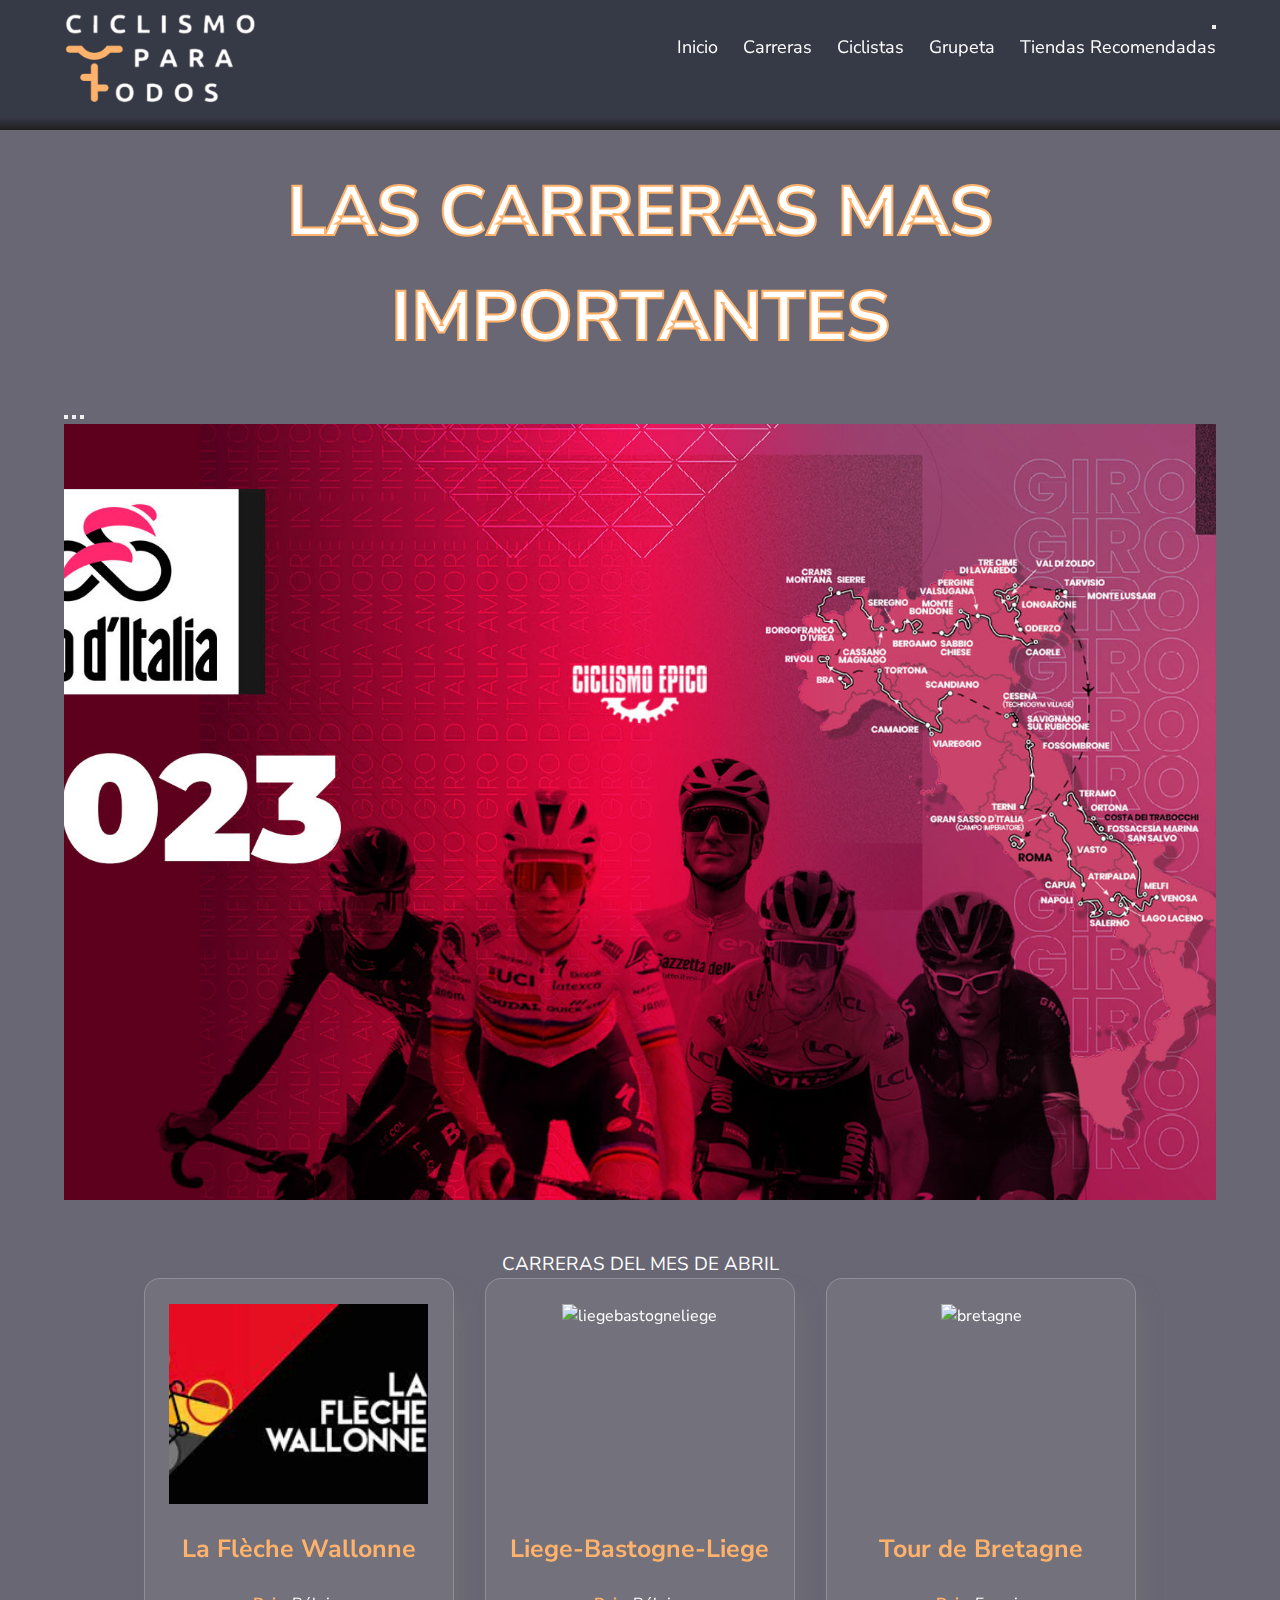
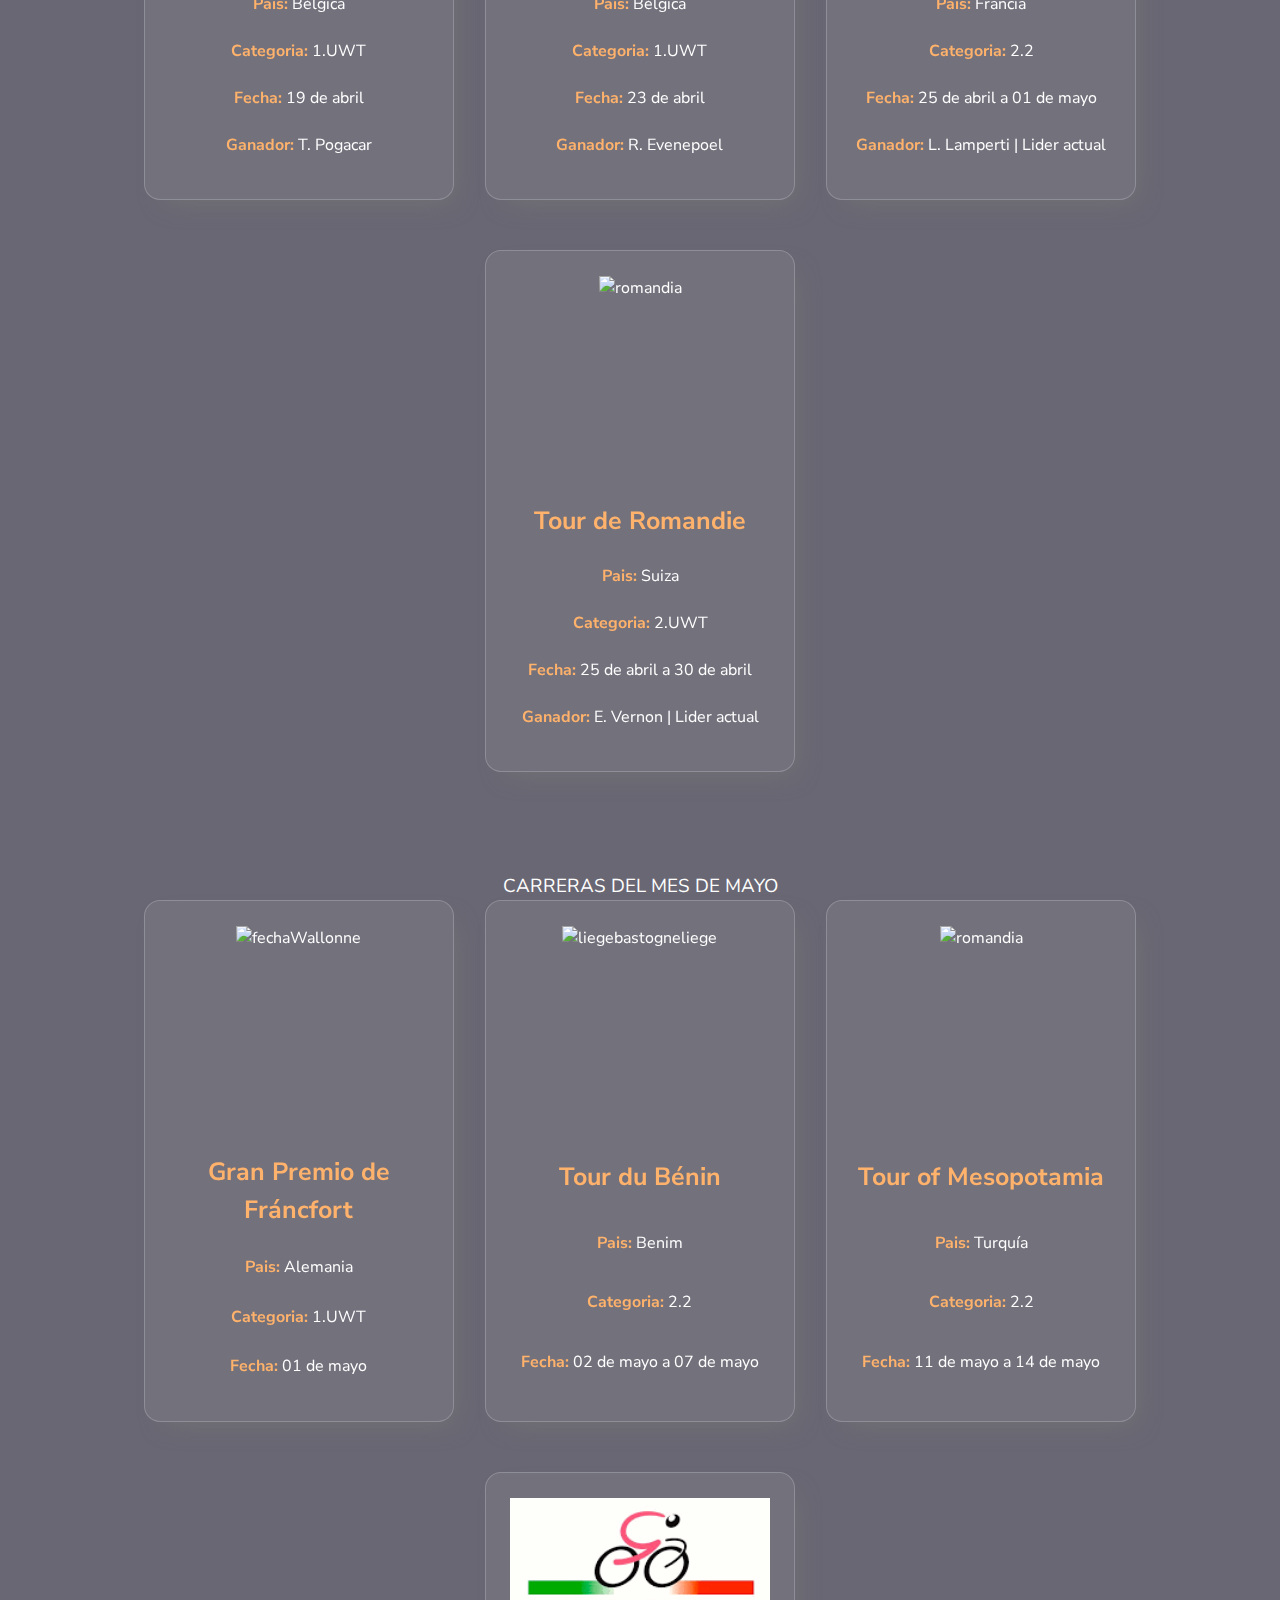
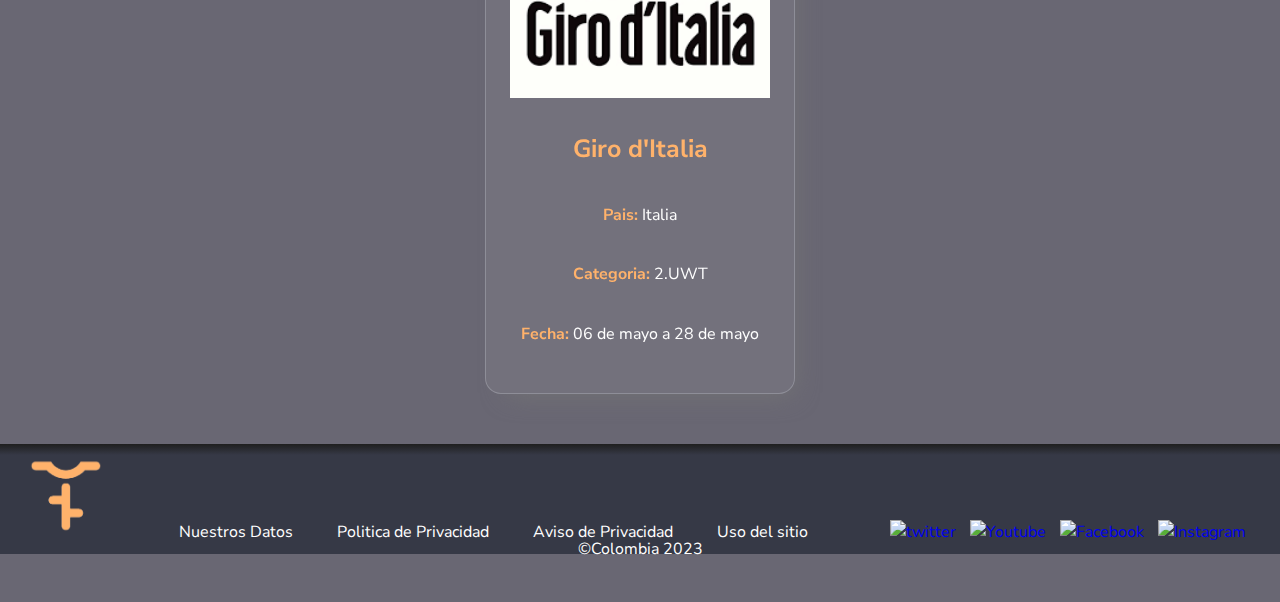
==== commit a607966b: "finalizado diseño de 5 paginas con responsive" ====
--- a/secciones/carrera.html
+++ b/secciones/carrera.html
@@ -91,19 +91,121 @@
             </div>
         </section>
         <section>
-            <div class="carreras">
-                <div class="descripCarreras">
-                    <div class="imagenCarrera"><img
-                            src="https://france3-regions.francetvinfo.fr/image/BR0bJrbsJ2Z-0A3qXIDEtop42Ns/600x400/regions/2023/02/08/63e3e6f18c5fa_sans-titre-10.png"
-                            alt="bretagne"> </div>
-                    <div class="datoCiclista">
-                        <span class="negrita">Nacionalidad:</span>
-                    </div>
+            <div class='subtituloTxt rankingInter'>
+                <h3>CARRERAS DEL MES DE ABRIL</h3>
+                <div class="carreras">
+                    <div class="cuadroCarrera">
+                        <div class="imagenCarrera"><img
+                                src="[data-uri]"
+                                alt="fechaWallonne">
+                        </div>
+                        <div class="descripCarreras">
+                            <div class="nombreCiclista negrita">La Flèche Wallonne</div>
+                            <div class="datoCiclista"><span class="negrita">Pais:</span> Bélgica </div>
+                            <div class="datoCiclista"><span class="negrita">Categoria:</span> 1.UWT </div>
+                            <div class="datoCiclista"><span class="negrita">Fecha:</span> 19 de abril </div>
+                            <div class="datoCiclista"><span class="negrita">Ganador:</span> T. Pogacar
+                            </div>
+                        </div>
+                    </div>
+                    <div class="cuadroCarrera">
+                        <div class="imagenCarrera"><img
+                                src="https://encrypted-tbn0.gstatic.com/images?q=tbn:ANd9GcQE6S56_qD0j9AaSTCsYzzjDxcYAFbtqons9A&usqp=CAU"
+                                alt="liegebastogneliege">
+                        </div>
+                        <div class="descripCarreras">
+                            <div class="nombreCiclista negrita">Liege-Bastogne-Liege</div>
+                            <div class="datoCiclista"><span class="negrita">Pais:</span> Bélgica </div>
+                            <div class="datoCiclista"><span class="negrita">Categoria:</span> 1.UWT </div>
+                            <div class="datoCiclista"><span class="negrita">Fecha:</span> 23 de abril </div>
+                            <div class="datoCiclista"><span class="negrita">Ganador:</span> R. Evenepoel
+                            </div>
+                        </div>
+                    </div>
+                    <div class="cuadroCarrera">
+                        <div class="imagenCarrera"><img
+                                src="https://france3-regions.francetvinfo.fr/image/BR0bJrbsJ2Z-0A3qXIDEtop42Ns/600x400/regions/2023/02/08/63e3e6f18c5fa_sans-titre-10.png"
+                                alt="bretagne">
+                        </div>
+                        <div class="descripCarreras">
+                            <div class="nombreCiclista negrita">Tour de Bretagne</div>
+                            <div class="datoCiclista"><span class="negrita">Pais:</span> Francia </div>
+                            <div class="datoCiclista"><span class="negrita">Categoria:</span> 2.2 </div>
+                            <div class="datoCiclista"><span class="negrita">Fecha:</span> 25 de abril a 01 de mayo
+                            </div>
+                            <div class="datoCiclista"><span class="negrita">Ganador:</span> L. Lamperti | Lider actual
+                            </div>
+                        </div>
+                    </div>
+                    <div class="cuadroCarrera">
+                        <div class="imagenCarrera"><img
+                                src="https://noticiclismo.com/wp-content/uploads/2022/04/Tour-de-Romandia-2022-Recorrido.jpg"
+                                alt="romandia">
+                        </div>
+                        <div class="descripCarreras">
+                            <div class="nombreCiclista negrita">Tour de Romandie</div>
+                            <div class="datoCiclista"><span class="negrita">Pais:</span> Suiza </div>
+                            <div class="datoCiclista"><span class="negrita">Categoria:</span> 2.UWT </div>
+                            <div class="datoCiclista"><span class="negrita">Fecha:</span> 25 de abril a 30 de abril
+                            </div>
+                            <div class="datoCiclista"><span class="negrita">Ganador:</span> E. Vernon | Lider actual
+                            </div>
+                        </div>
+                    </div>
+
                 </div>
-            </div>
-            <div class="carreras">
-
-            </div>
+                <div class='subtituloTxt rankingInter'>
+                    <h3>CARRERAS DEL MES DE MAYO</h3>
+                    <div class="carreras">
+                        <div class="cuadroCarrera">
+                            <div class="imagenCarrera"><img
+                                    src="https://encrypted-tbn0.gstatic.com/images?q=tbn:ANd9GcQ2e4_Gg7NRSKYMgrxIEWlKjANDTNDYaNtl9A&usqp=CAU"
+                                    alt="fechaWallonne">
+                            </div>
+                            <div class="descripCarreras">
+                                <div class="nombreCiclista negrita">Gran Premio de Fráncfort</div>
+                                <div class="datoCiclista"><span class="negrita">Pais:</span> Alemania </div>
+                                <div class="datoCiclista"><span class="negrita">Categoria:</span> 1.UWT </div>
+                                <div class="datoCiclista"><span class="negrita">Fecha:</span> 01 de mayo </div>
+                            </div>
+                        </div>
+                        <div class="cuadroCarrera">
+                            <div class="imagenCarrera"><img
+                                    src="https://www.procyclingstats.com/images/logo/bn//tour-du-benin-2409.jpg"
+                                    alt="liegebastogneliege">
+                            </div>
+                            <div class="descripCarreras">
+                                <div class="nombreCiclista negrita">Tour du Bénin</div>
+                                <div class="datoCiclista"><span class="negrita">Pais:</span> Benim </div>
+                                <div class="datoCiclista"><span class="negrita">Categoria:</span> 2.2 </div>
+                                <div class="datoCiclista"><span class="negrita">Fecha:</span> 02 de mayo a 07 de mayo </div>
+                            </div>
+                        </div>
+                        <div class="cuadroCarrera">
+                            <div class="imagenCarrera"><img
+                                    src="https://encrypted-tbn0.gstatic.com/images?q=tbn:ANd9GcQncuPtIGtdRy4pf1pHtWGKklsV8WXndAinvw&usqp=CAU"
+                                    alt="romandia">
+                            </div>
+                            <div class="descripCarreras">
+                                <div class="nombreCiclista negrita">Tour of Mesopotamia</div>
+                                <div class="datoCiclista"><span class="negrita">Pais:</span> Turquía </div>
+                                <div class="datoCiclista"><span class="negrita">Categoria:</span> 2.2 </div>
+                                <div class="datoCiclista"><span class="negrita">Fecha:</span> 11 de mayo a 14 de mayo </div>
+                            </div>
+                        </div>
+                        <div class="cuadroCarrera">
+                            <div class="imagenCarrera"><img
+                                    src="[data-uri]"
+                                    alt="bretagne">
+                            </div>
+                            <div class="descripCarreras">
+                                <div class="nombreCiclista negrita">Giro d'Italia</div>
+                                <div class="datoCiclista"><span class="negrita">Pais:</span> Italia </div>
+                                <div class="datoCiclista"><span class="negrita">Categoria:</span> 2.UWT </div>
+                                <div class="datoCiclista"><span class="negrita">Fecha:</span> 06 de mayo a 28 de mayo </div>
+                            </div>
+                        </div>
+                    </div>
         </section>
 
 
--- a/css/style.css
+++ b/css/style.css
@@ -423,7 +423,7 @@
 
     display: grid;
     grid-template-columns: repeat(4, 25%);
-    grid-template-rows: 150px repeat(2, 100px) repeat(2, 200px);
+    grid-template-rows: 300px repeat(2, 100px) repeat(2, 200px);
     gap: 0px 0px;
     overflow: hidden;
     grid-auto-flow: row;
@@ -557,8 +557,8 @@
 
 .carousel-caption {
     display: flex;
-    color: black;
-    background: #ffffff2f;
+    color: white;
+    background: #1d1a1a9f;
     font-weight: bold;
     -webkit-box-shadow: 18px 0px 23px 1px rgba(0, 0, 0, 0.75);
     -moz-box-shadow: 18px 0px 23px 1px rgba(0, 0, 0, 0.75);
@@ -569,28 +569,58 @@
     font-weight: bold; 
 }
 
-.descripCarreras {
-    display: flex;
-    flex-direction: column;
+.carreras {
+    display: flex;
+    width: 80%;
+    margin: auto;
+    justify-content: space-around;
+    flex-wrap: wrap;
+    /* margin-bottom: 50px; */
+}
+
+
+.cuadroCarrera {
     justify-content: space-evenly;
-    width: 20%;
-    height: 100%;
-    flex-grow: 1;
-    object-fit: cover;
+    width: 18rem;
+    height: 500px;
+    object-fit: cover; 
     padding: 10px;
     border-radius: 1rem;
     font-size: 1rem;
     color: white;
     background: #ffffff11;
     backdrop-filter: blur(5px);
+    margin: 0 10px 50px 10px;
     border: 0.1px solid rgba(209, 213, 219, 0.3);
     -webkit-box-shadow: 10px 12px 26px -13px rgba(117, 117, 117, 1);
     -moz-box-shadow: 10px 12px 26px -13px rgba(117, 117, 117, 1);
     box-shadow: 10px 12px 26px -13px rgba(117, 117, 117, 1);
-}
-
-
-
+    flex-direction: column;
+}
+
+.imagenCarrera {
+    width: 90%;
+    height: 40%;
+    margin: 15px auto;
+    overflow: hidden;
+    object-fit: cover;
+}
+
+.imagenCarrera img {
+    width: 100%;
+    height: 100%;
+    overflow: hidden;
+    object-fit: cover;
+}
+
+.descripCarreras {
+    display: flex;
+    width: 90%;
+    height: 50%;
+    margin: auto;
+    flex-direction: column;
+    justify-content: space-around;
+}
 
 
 /* ////////////////////////////////////////////////// */
@@ -599,7 +629,7 @@
 
 @media (max-width: 1162px) {
     .gridGrupeta {
-        grid-template-rows: 230px 170px 400px repeat(2, 270px);
+        grid-template-rows: 280px 170px 400px repeat(2, 270px);
         grid-template-areas:
             "tituloForm tituloForm tituloForm tituloForm"
             "descripcionRegistro descripcionRegistro descripcionRegistro descripcionRegistro"
@@ -660,7 +690,7 @@
     }
 
     .gridGrupeta {
-        grid-template-rows: 230px 200px 400px repeat(2, 290px);
+        grid-template-rows: 400px 200px 400px repeat(2, 290px);
     }
 
     .form {
@@ -681,6 +711,7 @@
         justify-content: center;
         width: 50%;
         height: 100%;
+        overflow: hidden;
     }
 
     .imagenesCiclistas img {
@@ -694,9 +725,7 @@
     }
 
     .imagenesCiclistas img:hover {
-        width: 120%;
-        height: 22%;
-        /* transition: 0.5s ease-in-out; */
+        height: 20%;
     }
 
 
@@ -832,5 +861,4 @@
 
         height: 3600px;
     }
-
 }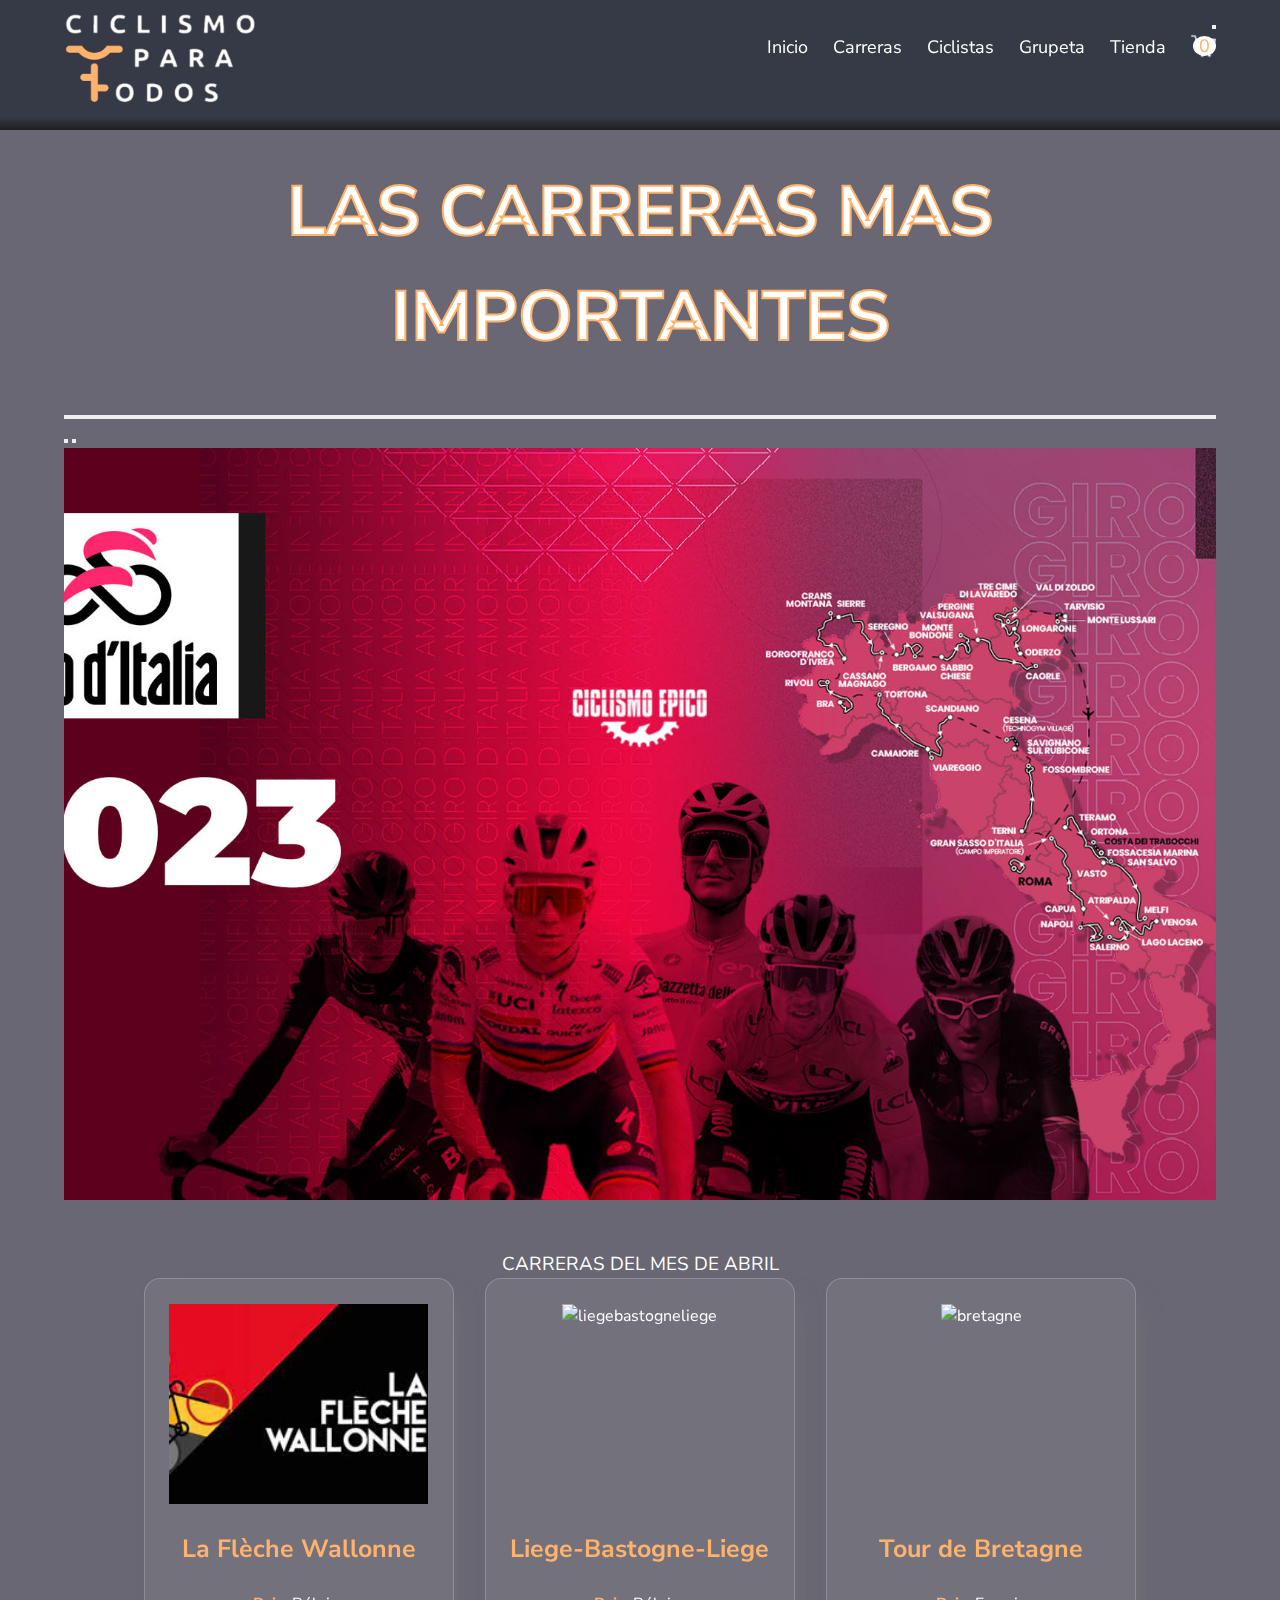
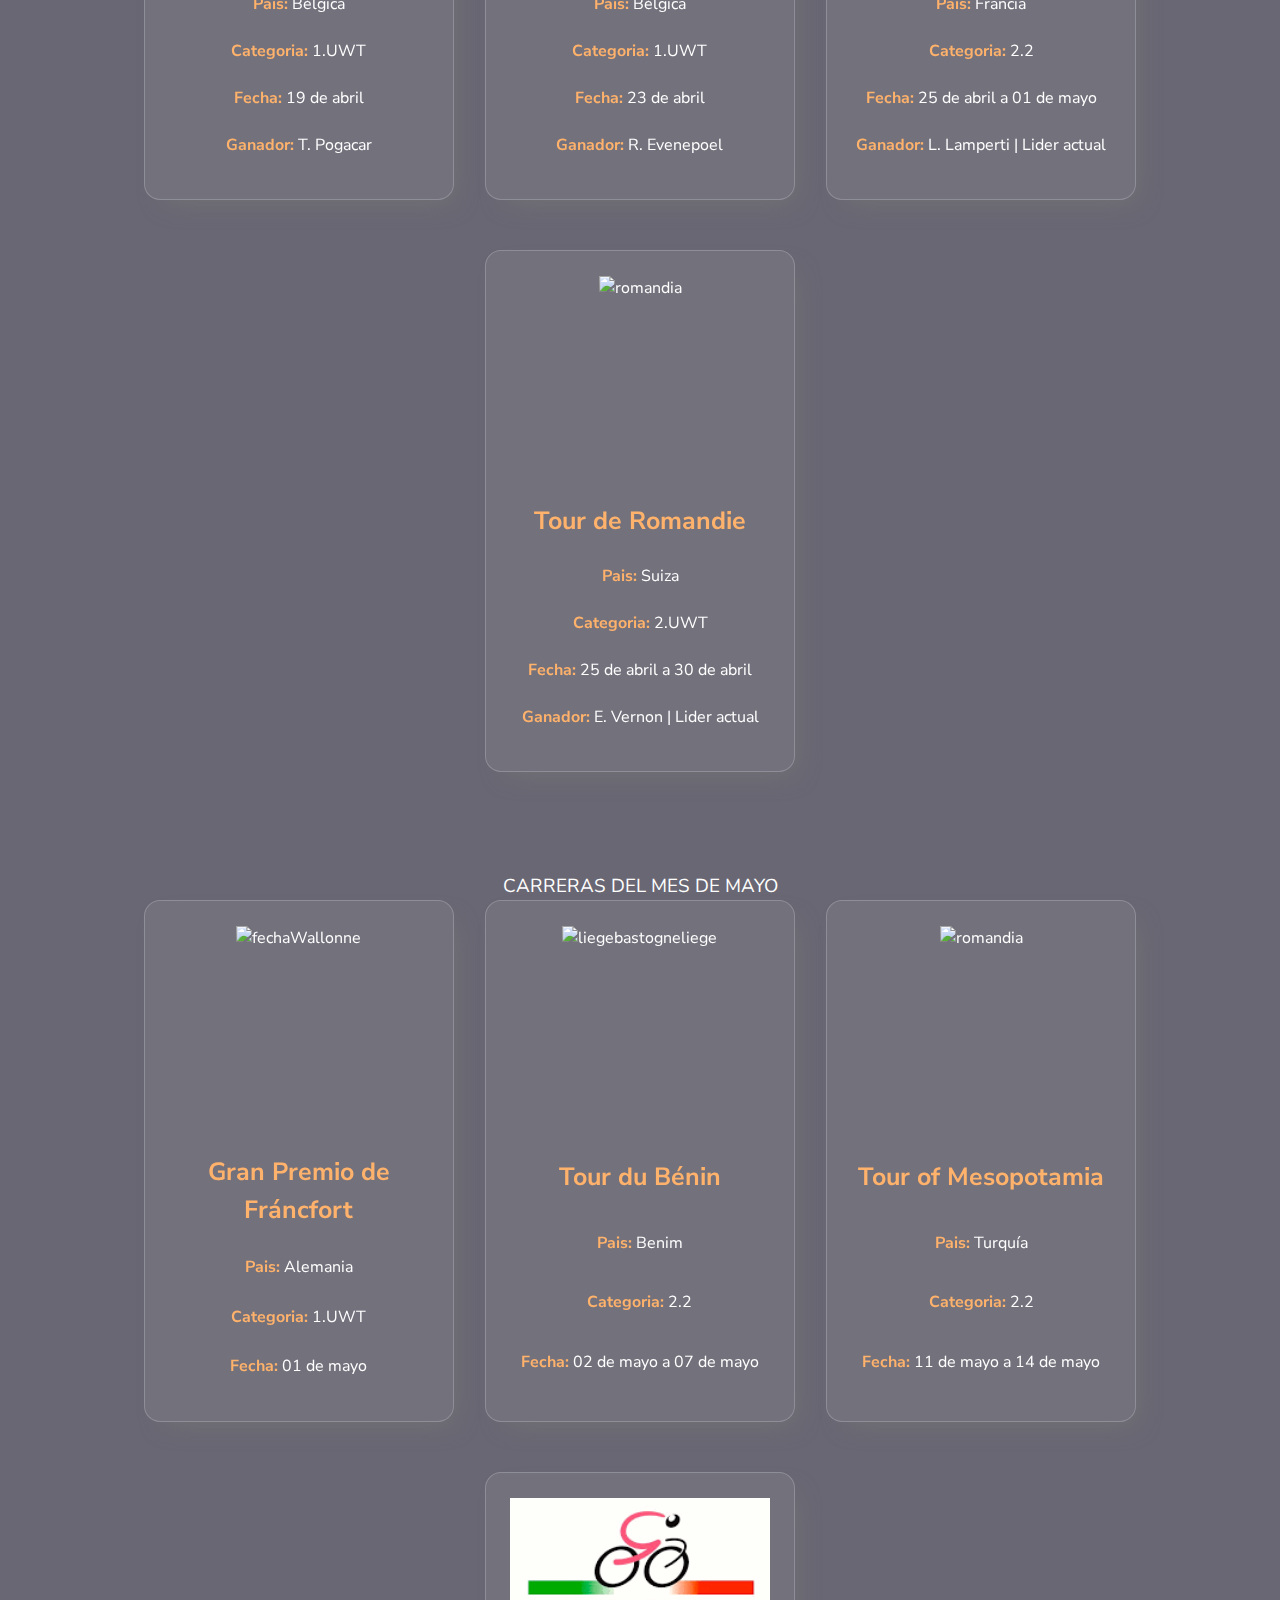
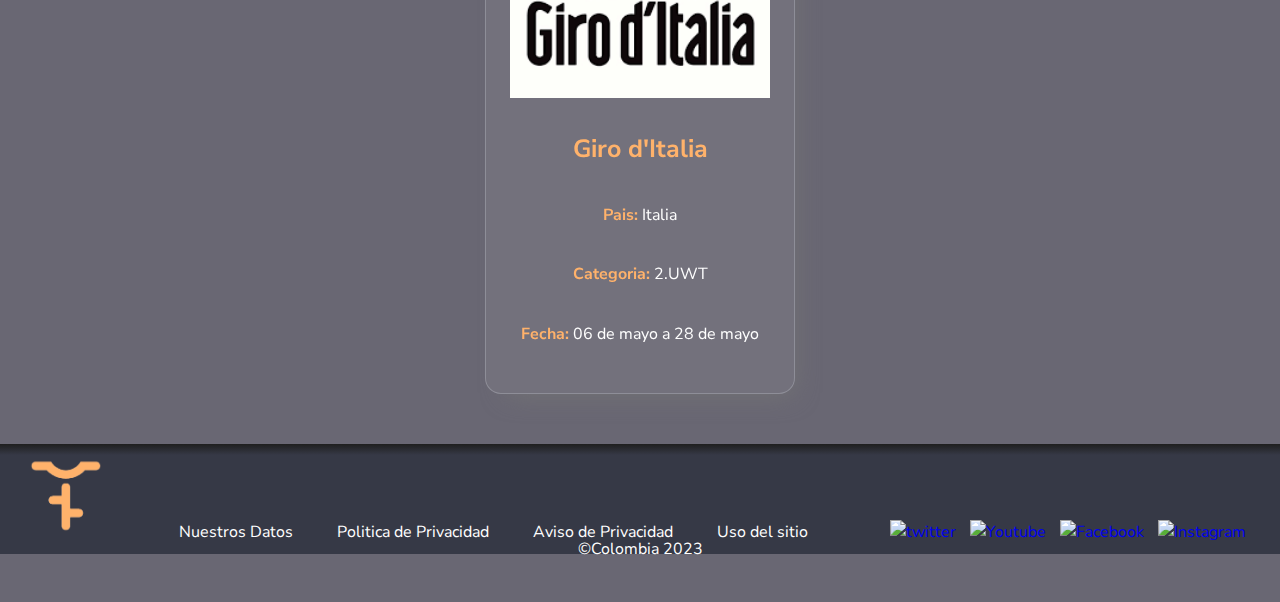
==== commit 9b895b9f: "incluyendo tienda, carrito con JS" ====
--- a/secciones/carrera.html
+++ b/secciones/carrera.html
@@ -5,6 +5,8 @@
     <meta charset="UTF-8">
     <meta http-equiv="X-UA-Compatible" content="IE=edge">
     <meta name="viewport" content="width=device-width, initial-scale=1.0">
+    <meta name="keywords" content="carreras, giro, tour, calendario, vuelta">
+    <meta name="description" content="Conoceras las fechas y resumenes de las carreras mas importantes en el ciclismo de ruta">
     <link rel="shortcut icon" href="../imagenes/bici.png">
     <title>Carreras | Cilismo Para Todos</title>
     <link href="https://cdn.jsdelivr.net/npm/bootstrap@5.3.0-alpha3/dist/css/bootstrap.min.css" rel="stylesheet"
@@ -28,7 +30,8 @@
                             <li class="headerMenu"><a href="./carrera.html">Carreras</a></li>
                             <li class="headerMenu"><a href="./ciclista.html">Ciclistas</a></li>
                             <li class="headerMenu"><a href="./grupeta.html">Grupeta</a></li>
-                            <li class="headerMenu"><a href="./tienda.html">Tiendas Recomendadas</a></li>
+                            <li class="headerMenu"><a href="./tienda.html">Tienda</a></li>
+                            <li class="headerMenu"><a href="./carrito.html"><img class="carrito" id="carrito" src="../imagenes/carrito.png" alt="icocarrito"><p class="conteo"></p></a></li>
                             </li>
 
                         </ul>
@@ -245,6 +248,7 @@
         </div>
 
     </footer>
+    <script src="../js/index.js"></script>
     <script src="https://cdn.jsdelivr.net/npm/bootstrap@5.3.0-alpha3/dist/js/bootstrap.bundle.min.js"
         integrity="sha384-ENjdO4Dr2bkBIFxQpeoTz1HIcje39Wm4jDKdf19U8gI4ddQ3GYNS7NTKfAdVQSZe"
         crossorigin="anonymous"></script>
--- a/css/style.css
+++ b/css/style.css
@@ -1,864 +1,1128 @@
-/* fuente externa */
-@import url('https://fonts.googleapis.com/css2?family=Nunito+Sans:wght@400;700&family=Nunito:wght@700;800&display=swap');
-
-/* reseteo */
+@import url("https://fonts.googleapis.com/css2?family=Nunito+Sans:wght@400;700&family=Nunito:wght@700;800&display=swap");
 * {
-    margin: 0;
-    padding: 0;
-    /* font-family: 'Nunito', sans-serif; */
-    font-family: 'Nunito Sans', sans-serif !important;
-    font-weight: 400;
-    line-height: 1.5;
-}
-
-/* Estructura pagina */
+  margin: 0;
+  padding: 0;
+  /* font-family: 'Nunito', sans-serif; */
+  font-family: "Nunito Sans", sans-serif !important;
+  font-weight: 400;
+  line-height: 1.5;
+}
+
+/* varios usados en distintas secciones*/
+.negrita {
+  font-weight: bold;
+  color: #ffb26b;
+}
+
+.citaNombre {
+  color: #ffb26b;
+}
+
+.copyText {
+  color: white;
+  text-align: center;
+}
+
+.transparencia {
+  width: 70%;
+  margin: 30px auto;
+  height: auto;
+  padding: 2rem;
+  border-radius: 1rem;
+  font-size: 1rem;
+  color: white;
+  background: rgba(255, 255, 255, 0.0666666667);
+  -webkit-backdrop-filter: blur(5px);
+          backdrop-filter: blur(5px);
+  border: 1.5px solid rgba(209, 213, 219, 0.3);
+}
+
+.tituloTxt {
+  color: white;
+  -webkit-text-stroke: 2px #ffb26b;
+}
+.tituloTxt h1 {
+  font-size: 70px;
+  font-weight: bold;
+  text-align: center;
+  margin: 30px;
+}
+@media (max-width: 768px) {
+  .tituloTxt h1 {
+    font-size: 40px;
+  }
+}
+@media (max-width: 375px) {
+  .tituloTxt h1 {
+    font-size: 28px;
+  }
+}
+
+.subtituloTxt {
+  color: white;
+  text-align: center;
+}
+@media (max-width: 768px) {
+  .subtituloTxt h2 {
+    font-size: 20px;
+  }
+}
+@media (max-width: 375px) {
+  .subtituloTxt h2 {
+    font-size: 17px;
+  }
+}
+
+.hidden {
+  display: none;
+}
+
+.subtituloTxt {
+  color: white;
+  text-align: center;
+}
+
+header {
+  background-color: #363946;
+  height: 130px;
+  background: linear-gradient(to bottom, #363946 90%, #1f1f1f);
+}
+
+.headerClase {
+  width: 90%;
+  margin: auto;
+  padding-top: 10px;
+  display: flex;
+  flex-wrap: nowrap;
+  justify-content: space-between;
+}
+.headerClase .bg-body-tertiary {
+  background: rgba(255, 255, 255, 0) !important;
+  -webkit-backdrop-filter: blur(5px);
+          backdrop-filter: blur(5px);
+  border: 0px;
+}
+@media (max-width: 991px) {
+  .headerClase .bg-body-tertiary {
+    color: white;
+    background: rgba(129, 149, 149, 0.1921568627);
+    -webkit-backdrop-filter: blur(5px);
+    backdrop-filter: blur(5px);
+    border: 1.5px solid rgba(209, 213, 219, 0.3);
+    --bs-dropdown-min-width: 0rem;
+  }
+}
+.headerClase .navbar {
+  text-align: right;
+}
+.headerClase .navbar .container-fluid {
+  flex-direction: row-reverse;
+}
+.headerClase .imagenLogo {
+  width: 200px;
+  display: block;
+}
+@media (max-width: 991px) {
+  .headerClase .imagenLogo {
+    width: 150px;
+  }
+}
+@media (max-width: 768px) {
+  .headerClase .imagenLogo {
+    width: 150px;
+  }
+}
+@media (max-width: 375px) {
+  .headerClase .imagenLogo {
+    width: 120px;
+  }
+}
+.headerClase .listaMenu {
+  display: flex;
+  gap: 25px;
+}
+.headerClase .listaMenu .headerMenu {
+  list-style: none;
+  display: inline;
+}
+.headerClase .listaMenu .headerMenu a {
+  font-size: 18px;
+  text-decoration: none;
+  color: white;
+  transition: 0.5s ease;
+}
+@media (max-width: 375px) {
+  .headerClase .listaMenu .headerMenu a {
+    font-size: 12px;
+  }
+}
+.headerClase .listaMenu .headerMenu a .carrito {
+  width: 25px;
+}
+.headerClase .listaMenu .headerMenu a p {
+  position: absolute;
+  top: 26px;
+  right: 0px;
+  background-color: #fff;
+  padding: 1px 6px;
+  border-radius: 50%;
+  color: #ffb26b;
+  line-height: 18px;
+}
+.headerClase .listaMenu:hover li a {
+  color: #ffb26b;
+  border-bottom: 1px solid #ffb26b;
+  transition: 0.5s ease-in-out;
+}
+.headerClase .listaMenu:hover li a:not(:hover) {
+  color: white;
+  opacity: 0.7;
+  background: none;
+  border-bottom: none;
+}
+
+@media (max-width: 991px) {
+  .navbar-toggler {
+    border: solid white;
+  }
+}
+
+@media (max-width: 991px) {
+  .navbar-toggler.icon {
+    background-image: white;
+  }
+}
+
 body {
-    background-color: #696773;
-    min-height: 100%;
-}
-
-header {
-    background-color: #363946;
-    height: 130px;
-    background: linear-gradient(to bottom, #363946 90%, #1f1f1f);
+  background-color: #696773;
+  min-height: 100%;
 }
 
 footer {
-    background-color: #363946;
-    margin-top: auto;
-    height: 110px;
-    background: linear-gradient(to top, #363946 90%, #1f1f1f);
-    position: relative;
-    bottom: 0;
+  background-color: #363946;
+  margin-top: auto;
+  height: 110px;
+  background: linear-gradient(to top, #363946 90%, #1f1f1f);
+  position: relative;
+  bottom: 0;
+  width: 100%;
+}
+@media (max-width: 768px) {
+  footer {
+    height: 140px;
+  }
+}
+
+.footerClase {
+  width: 100%;
+  height: 75%;
+  margin: auto;
+  padding-top: 10px;
+  display: flex;
+  justify-content: space-around;
+  align-items: baseline;
+}
+@media (max-width: 991px) {
+  .footerClase {
+    flex-wrap: wrap;
+    align-items: center;
+  }
+}
+.footerClase .claseIcono {
+  height: 100%;
+}
+@media (max-width: 991px) {
+  .footerClase .claseIcono {
+    display: none;
+  }
+}
+.footerClase .claseIcono .icono {
+  height: 100%;
+}
+
+.logo {
+  height: 100%;
+  position: relative;
+}
+
+.contacto {
+  padding-left: 0;
+  margin: 0;
+  height: 100%;
+}
+@media (max-width: 768px) {
+  .contacto {
+    display: flex;
+    flex-wrap: wrap;
+    justify-content: space-around;
+  }
+}
+.contacto li {
+  display: inline;
+  padding-right: 20px;
+  padding-left: 20px;
+}
+.contacto li a {
+  text-decoration: none;
+  color: white;
+}
+@media (max-width: 768px) {
+  .contacto li a {
+    display: flex;
+  }
+}
+@media (max-width: 375px) {
+  .contacto li a {
+    font-size: 12px;
+  }
+}
+
+.redes {
+  padding-left: 0;
+  margin: 0;
+  height: 100%;
+}
+@media (max-width: 991px) {
+  .redes {
+    display: flex;
+    height: 50%;
+  }
+}
+.redes li {
+  display: inline;
+  padding-right: 5px;
+  padding-left: 5px;
+}
+.redes li a {
+  text-decoration: none;
+}
+.redes li img {
+  height: 50%;
+}
+@media (max-width: 991px) {
+  .redes li img {
+    height: 100%;
+  }
+}
+@media (max-width: 768px) {
+  .redes li img {
+    height: 80%;
+  }
+}
+@media (max-width: 375px) {
+  .redes li img {
+    height: 60%;
+  }
+}
+
+.mainIntro {
+  position: relative;
+  display: inline-block;
+  text-align: center;
+  background-color: black;
+}
+.mainIntro .cuadroImagen {
+  display: flex;
+  height: 500px;
+  overflow: hidden;
+  justify-content: center;
+  flex-wrap: wrap;
+  align-items: center;
+  align-content: center;
+}
+.mainIntro .cuadroImagen .imagenBanner {
+  filter: opacity(45%);
+  width: 100%;
+}
+.mainIntro .textoBanner h1 {
+  font-family: "Nunito", sans-serif;
+  font-size: 26px;
+  color: white;
+  width: 80%;
+  position: absolute;
+  top: 25%;
+  left: 50%;
+  transform: translate(-50%, -50%);
+}
+@media (max-width: 991px) {
+  .mainIntro .textoBanner h1 {
+    font-size: 22px;
+  }
+}
+@media (max-width: 768px) {
+  .mainIntro .textoBanner h1 {
+    font-size: 19px;
+  }
+}
+.mainIntro .textoCita {
+  color: white;
+  width: 60%;
+  position: absolute;
+  text-align: right;
+  font-style: italic;
+  top: 75%;
+  left: 50%;
+  transform: translate(-50%, -50%);
+}
+.mainIntro .textoCita h2 {
+  font-size: 22px;
+}
+@media (max-width: 768px) {
+  .mainIntro .textoCita h2 {
+    font-size: 17px;
+  }
+}
+
+.acordeon {
+  width: 70%;
+  margin: 30px auto;
+  height: auto;
+  padding: 2rem;
+  border-radius: 1rem;
+  font-size: 1rem;
+  color: white;
+  background: rgba(255, 255, 255, 0.0666666667);
+  -webkit-backdrop-filter: blur(5px);
+          backdrop-filter: blur(5px);
+  border: 1.5px solid rgba(209, 213, 219, 0.3);
+}
+@media (max-width: 768px) {
+  .acordeon {
     width: 100%;
-}
-
-/* Header */
-
-.headerClase {
+  }
+}
+.acordeon h3 {
+  text-align: center;
+  padding: 0 0 15px;
+}
+.acordeon .accordion {
+  --bs-accordion-bg: none;
+}
+.acordeon .accordion .tituloObjetoPrinc {
+  text-align: center;
+  color: black;
+  padding-top: 7px;
+  padding-bottom: 7px;
+  background: #ffb26b;
+  -webkit-backdrop-filter: blur(5px);
+          backdrop-filter: blur(5px);
+}
+.acordeon .accordion .accordion-item {
+  --bs-accordion-bg: #ffffff73 !important;
+  --bs-accordion-btn-focus-box-shadow: none;
+  --bs-accordion-active-color: black;
+  --bs-accordion-active-bg: #ffb36b6b;
+  -webkit-backdrop-filter: blur(5px);
+          backdrop-filter: blur(5px);
+  color: black;
+}
+.acordeon .accordion .accordion-item .accordion-header {
+  --bs-accordion-bg: none;
+}
+.acordeon .accordion .accordion-item .accordion-collapse {
+  background: white;
+}
+
+.grupetaForm {
+  width: 90%;
+  margin: auto;
+  padding: 0% 2% 3% 2%;
+}
+.grupetaForm .gridGrupeta {
+  display: grid;
+  grid-template-columns: repeat(4, 25%);
+  grid-template-rows: 300px repeat(2, 100px) repeat(2, 200px);
+  gap: 0px 0px;
+  overflow: hidden;
+  grid-auto-flow: row;
+  grid-template-areas: "tituloForm tituloForm tituloForm tituloForm" "descripcionRegistro descripcionRegistro formRegistro formRegistro" "descripcionRegistro descripcionRegistro formRegistro formRegistro" "galeriaRegistro galeriaRegistro formRegistro formRegistro" "galeriaRegistro galeriaRegistro formRegistro formRegistro";
+}
+@media (max-width: 1162px) {
+  .grupetaForm .gridGrupeta {
+    grid-template-rows: 280px 170px 400px repeat(2, 270px);
+    grid-template-areas: "tituloForm tituloForm tituloForm tituloForm" "descripcionRegistro descripcionRegistro descripcionRegistro descripcionRegistro" "galeriaRegistro galeriaRegistro galeriaRegistro galeriaRegistro" "formRegistro formRegistro formRegistro formRegistro" "formRegistro formRegistro formRegistro formRegistro";
+  }
+}
+@media (max-width: 991px) {
+  .grupetaForm .gridGrupeta {
+    grid-template-rows: 400px 200px 400px repeat(2, 290px);
+  }
+}
+@media (max-width: 768px) {
+  .grupetaForm .gridGrupeta {
+    grid-template-rows: 230px 250px 300px repeat(2, 470px);
+  }
+}
+@media (max-width: 375px) {
+  .grupetaForm .gridGrupeta {
+    grid-template-rows: 230px 290px 300px repeat(2, 500px);
+  }
+}
+.grupetaForm .gridGrupeta .tituloForm {
+  grid-area: tituloForm;
+  display: flex;
+  flex-direction: column;
+  align-items: center;
+  justify-content: center;
+  text-align: center;
+}
+.grupetaForm .gridGrupeta .descripcionRegistro {
+  grid-area: descripcionRegistro;
+  display: flex;
+  align-items: center;
+  justify-content: center;
+}
+.grupetaForm .gridGrupeta .descripcionRegistro .descripTexto {
+  font-size: 18px;
+  color: white;
+  font-weight: bold;
+}
+@media (max-width: 991px) {
+  .grupetaForm .gridGrupeta .descripcionRegistro .descripTexto {
+    font-size: 15px;
+  }
+}
+@media (max-width: 375px) {
+  .grupetaForm .gridGrupeta .descripcionRegistro .descripTexto {
+    font-size: 12px;
+  }
+}
+.grupetaForm .gridGrupeta .galeriaRegistro {
+  grid-area: galeriaRegistro;
+  display: flex;
+  overflow: hidden;
+  align-items: center;
+  justify-content: center;
+  border-radius: 15px;
+  box-shadow: 18px 0px 23px 1px rgba(0, 0, 0, 0.75);
+}
+.grupetaForm .gridGrupeta .galeriaRegistro .carousel,
+.grupetaForm .gridGrupeta .galeriaRegistro .carousel-inner,
+.grupetaForm .gridGrupeta .galeriaRegistro .carousel-item,
+.grupetaForm .gridGrupeta .galeriaRegistro .carruselCarrera,
+.grupetaForm .gridGrupeta .galeriaRegistro .active {
+  width: 100%;
+  height: 100%;
+  -o-object-fit: cover;
+     object-fit: cover;
+}
+.grupetaForm .gridGrupeta .galeriaRegistro .carousel img,
+.grupetaForm .gridGrupeta .galeriaRegistro .carousel-inner img,
+.grupetaForm .gridGrupeta .galeriaRegistro .carousel-item img,
+.grupetaForm .gridGrupeta .galeriaRegistro .carruselCarrera img,
+.grupetaForm .gridGrupeta .galeriaRegistro .active img {
+  width: 100%;
+  height: 100%;
+  -o-object-fit: cover;
+     object-fit: cover;
+}
+.grupetaForm .gridGrupeta .formRegistro {
+  grid-area: formRegistro;
+  display: flex;
+}
+.grupetaForm .gridGrupeta .formRegistro .form {
+  width: 80%;
+  margin: auto;
+  margin-top: auto;
+  padding: 2rem;
+  border-radius: 1rem;
+  font-size: 1rem;
+  color: white;
+  background: rgba(255, 255, 255, 0.0666666667);
+  -webkit-backdrop-filter: blur(5px);
+          backdrop-filter: blur(5px);
+  border: 0.1px solid rgba(209, 213, 219, 0.3);
+  box-shadow: 10px 12px 26px -13px rgb(117, 117, 117);
+}
+@media (max-width: 991px) {
+  .grupetaForm .gridGrupeta .formRegistro .form {
+    width: 90%;
+  }
+}
+@media (max-width: 768px) {
+  .grupetaForm .gridGrupeta .formRegistro .form {
+    width: 100%;
+  }
+}
+.grupetaForm .gridGrupeta .formRegistro .form .botonRegistro {
+  display: flex;
+  justify-content: center;
+}
+
+.internacional .tituloCiclistaInter h2, .nacional .tituloCiclistaInter h2 {
+  font-size: 70px;
+  font-weight: bold;
+  text-align: center;
+  margin: 30px;
+}
+@media (max-width: 768px) {
+  .internacional .tituloCiclistaInter h2, .nacional .tituloCiclistaInter h2 {
+    font-size: 40px;
+  }
+}
+@media (max-width: 375px) {
+  .internacional .tituloCiclistaInter h2, .nacional .tituloCiclistaInter h2 {
+    font-size: 28px;
+  }
+}
+.internacional .flexImgDetalles, .nacional .flexImgDetalles {
+  display: flex;
+  flex-direction: column;
+}
+@media (max-width: 991px) {
+  .internacional .flexImgDetalles, .nacional .flexImgDetalles {
+    flex-direction: row;
+    height: 1700px;
     width: 90%;
     margin: auto;
-    padding-top: 10px;
-    display: flex;
-    flex-wrap: nowrap;
-    justify-content: space-between;
-}
-
-.imagenLogo {
-    width: 200px;
-    display: block;
-}
-
-.icono {
-    height: 100%;
-}
-
-.listaMenu {
-    display: flex;
-    gap: 25px;
-}
-
-.headerMenu {
-    list-style: none;
-    display: inline;
-}
-
-.listaMenu li a {
-    font-size: 18px;
-    text-decoration: none;
-    color: white;
-    transition: 0.5s ease;
-}
-
-.listaMenu:hover li a {
-    color: #ffb26b;
-    border-bottom: 1px solid #ffb26b;
-    transition: 0.5s ease-in-out;
-}
-
-.listaMenu:hover li a:not(:hover) {
-    color: white;
-    opacity: 0.7;
-    filter: blur(0.5px);
-    background: none;
-    border-bottom: none;
-
-}
-
-.navbar {
-    text-align: right;
-}
-
-.container-fluid {
-    flex-direction: row-reverse;
-}
-
-.bg-body-tertiary {
-    background: #ffffff00 !important;
-    backdrop-filter: blur(5px);
-    border: 0px;
-}
-
-/* Main Index */
-.mainIntro {
-    position: relative;
-    display: inline-block;
-    text-align: center;
-    background-color: black;
-}
-
-.textoBanner h1 {
-    font-family: 'Nunito', sans-serif;
-    font-size: 26px;
-    color: white;
-    width: 80%;
-    position: absolute;
-    top: 25%;
-    left: 50%;
-    transform: translate(-50%, -50%);
-}
-
-.textoCita {
-    color: white;
-    width: 60%;
-    position: absolute;
-    text-align: right;
-    font-style: italic;
-    top: 75%;
-    left: 50%;
-    transform: translate(-50%, -50%);
-}
-
-.textoCita h2 {
-    font-size: 22px;
-}
-
-.claseIcono {
-    height: 100%;
-}
-
-.cuadroImagen {
-    display: flex;
-    height: 500px;
-    overflow: hidden;
-    justify-content: center;
-    flex-wrap: wrap;
-    align-items: center;
-    align-content: center;
-}
-
-.imagenBanner {
-    filter: opacity(45%);
+  }
+}
+@media (max-width: 768px) {
+  .internacional .flexImgDetalles, .nacional .flexImgDetalles {
+    flex-direction: row;
+    height: 3000px;
     width: 100%;
-}
-
-.acordeon,
-.transparencia {
-    width: 70%;
-    margin: 30px auto;
-    height: auto;
-    padding: 2rem;
-    border-radius: 1rem;
-    font-size: 1rem;
-    color: white;
-    background: #ffffff11;
-    backdrop-filter: blur(5px);
-    border: 1.5px solid rgba(209, 213, 219, 0.3);
-}
-.acordeon h3 {
-    text-align: center;
-    padding: 0 0 15px;
-}
-.accordion {
-    --bs-accordion-bg: none;
-}
-
-.accordion-item {
-    --bs-accordion-bg: #ffffff73 !important;
-    --bs-accordion-btn-focus-box-shadow: none;
-    --bs-accordion-active-color: black;
-    --bs-accordion-active-bg: #ffb36b6b;
-    backdrop-filter: blur(5px);
-    color: black;
-}
-
-.accordion-header {
-    --bs-accordion-bg: none;
-}
-
-.accordion-collapse {
-    background: white;
-}
-
-.tituloObjetoPrinc {
-    text-align: center;
-    color: black;
-    padding-top: 7px;
-    padding-bottom: 7px;
-    background: #ffb26b;
-    backdrop-filter: blur(5px);
-}
-
-/* Footer */
-
-
-.footerClase {
-    width: 100%;
-    height: 75%;
     margin: auto;
-    padding-top: 10px;
-    display: flex;
-    justify-content: space-around;
-    align-items: baseline;
-}
-
-.logo {
-    height: 100%;
-    position: relative;
-}
-
-.contacto,
-.redes {
-    padding-left: 0;
-    margin: 0;
-    height: 100%;
-}
-
-.contacto li {
-    display: inline;
-    padding-right: 20px;
-    padding-left: 20px;
-}
-
-.contacto li a {
-    text-decoration: none;
-    color: white;
-}
-
-
-.redes li {
-    display: inline;
-    padding-right: 5px;
-    padding-left: 5px;
-}
-
-.redes li a {
-    text-decoration: none;
-}
-
-.redes li img {
-    height: 50%;
-}
-
-/* varios */
-.negrita {
-    font-weight: bold;
-    color: #ffb26b;
-}
-
-.citaNombre {
-    color: #ffb26b;
-}
-
-.copyText {
-    color: white;
-    text-align: center;
-}
-
-
-.imagenAguapa {
-    height: 200px;
-    display: block;
-}
-
-#aguapa {
-    text-decoration: none;
-    color: orange;
-    font-weight: bold;
-}
-
-.divTiendas {
-    display: inline-block;
-}
-
-.hidden {
-    display: none;
-}
-
-/* CICLISTAS */
-.tituloCiclistaInter h2 {
-    font-size: 70px;
-    font-weight: bold;
-    text-align: center;
-    margin: 30px;
-
-}
-
-.flexImgDetalles {
-    display: flex;
-    flex-direction: column;
-}
-
-.imagenesCiclistas {
-    display: flex;
-    width: 90%;
-    height: 500px;
-    overflow: hidden;
-    margin: auto;
-}
-
-.imagenesCiclistas img {
-    width: 0px;
-    flex-grow: 1;
-    object-fit: cover;
-    filter: grayscale(0.4);
-    filter: contrast(80%);
-    transition: 0.5s ease-in-out;
-}
-
-.imagenesCiclistas img:hover {
-    width: 300px;
-    opacity: 1;
-    filter: contrast(120%);
-    transform: scale(1.2);
-}
-
-.descripCiclistas {
-    display: flex;
-    width: 90%;
-    height: 500px;
-    overflow: hidden;
-    margin: auto;
-}
-
-.descripcion {
-    display: flex;
-    flex-direction: column;
-    justify-content: space-evenly;
-    width: 0;
-    height: 100%;
-    flex-grow: 1;
-    object-fit: cover;
-    padding: 10px;
-    border-radius: 1rem;
-    font-size: 1rem;
-    color: white;
-    background: #ffffff11;
-    backdrop-filter: blur(5px);
-    border: 0.1px solid rgba(209, 213, 219, 0.3);
-    -webkit-box-shadow: 10px 12px 26px -13px rgba(117, 117, 117, 1);
-    -moz-box-shadow: 10px 12px 26px -13px rgba(117, 117, 117, 1);
-    box-shadow: 10px 12px 26px -13px rgba(117, 117, 117, 1);
-}
-
-.rankingUCI {
-    width: 50%;
-    height: 410px;
-    background-color: orange;
-}
-.posicionCiclista1 {
-    color: gold;
-    text-align: center;
-    font-size: 30px;
-}
-
-.posicionCiclista2 {
-    color: silver;
-    text-align: center;
-    font-size: 30px;
-}
-
-.posicionCiclista3 {
-    color: #CD7F32;
-    text-align: center;
-    font-size: 30px;
-}
-
-.posicionCiclista4,
-.posicionCiclista5 {
-    color: white;
-    text-align: center;
-    font-size: 30px;
-}
-
-.nombreCiclista {
-    color: #ffb26b;
-    text-align: center;
-    font-size: 25px;
-}
-
-.rankingInter {
-    padding-top: 50px;
-}
-
-.rankingCO {
-    display: flex;
-    flex-direction: column;
-}
-
-.tablaRankingUCICO {
-    width: 50%;
-    margin: auto;
-    padding-bottom: 50px;
-}
-.table-light {
-    --bs-table-bg: #ffffff11;
-    color: white;
-    backdrop-filter: blur(5px);
-    border: 0.1px solid rgba(209, 213, 219, 0.3);
-}
-
-/* GRUPETA */
-
-
-
-.grupetaForm {
-    width: 90%;
-    margin: auto;
-    padding: 0% 2% 3% 2%;
-
-}
-
-.gridGrupeta {
-
-    display: grid;
-    grid-template-columns: repeat(4, 25%);
-    grid-template-rows: 300px repeat(2, 100px) repeat(2, 200px);
-    gap: 0px 0px;
-    overflow: hidden;
-    grid-auto-flow: row;
-    grid-template-areas:
-        "tituloForm tituloForm tituloForm tituloForm"
-        "descripcionRegistro descripcionRegistro formRegistro formRegistro"
-        "descripcionRegistro descripcionRegistro formRegistro formRegistro"
-        "galeriaRegistro galeriaRegistro formRegistro formRegistro"
-        "galeriaRegistro galeriaRegistro formRegistro formRegistro";
-}
-
-.tituloForm {
-    grid-area: tituloForm;
+  }
+}
+@media (max-width: 375px) {
+  .internacional .flexImgDetalles, .nacional .flexImgDetalles {
+    height: 3600px;
+  }
+}
+.internacional .flexImgDetalles .imagenesCiclistas, .nacional .flexImgDetalles .imagenesCiclistas {
+  display: flex;
+  width: 90%;
+  height: 500px;
+  overflow: hidden;
+  margin: auto;
+}
+@media (max-width: 991px) {
+  .internacional .flexImgDetalles .imagenesCiclistas, .nacional .flexImgDetalles .imagenesCiclistas {
     display: flex;
     flex-direction: column;
     align-items: center;
     justify-content: center;
-    text-align: center;
-
-}
-
-.tituloTxt {
-    color: white;
-    -webkit-text-stroke: 2px #ffb26b;
-}
-
-.subtituloTxt {
-    color: white;
-    text-align: center;
-}
-
-.tituloTxt h1 {
-    font-size: 70px;
-    font-weight: bold;
-    text-align: center;
-    margin: 30px;
-}
-
-.descripTexto {
-    font-size: 18px;
-    color: white;
-    font-weight: bold;
-}
-
-
-.descripcionRegistro {
-    grid-area: descripcionRegistro;
-    display: flex;
-    align-items: center;
-    justify-content: center;
-}
-
-.galeriaRegistro {
-    grid-area: galeriaRegistro;
-    display: flex;
-    overflow: hidden;
-    align-items: center;
-    justify-content: center;
-    border-radius: 15px;
-    -webkit-box-shadow: 18px 0px 23px 1px rgba(0, 0, 0, 0.75);
-    -moz-box-shadow: 18px 0px 23px 1px rgba(0, 0, 0, 0.75);
-    box-shadow: 18px 0px 23px 1px rgba(0, 0, 0, 0.75);
-}
-
-.formRegistro {
-    grid-area: formRegistro;
-    display: flex;
-}
-
-.form {
-    width: 80%;
-    margin: auto;
-    margin-top: auto;
-    padding: 2rem;
-    border-radius: 1rem;
-    font-size: 1rem;
-    color: white;
-    background: #ffffff11;
-    backdrop-filter: blur(5px);
-    border: 0.1px solid rgba(209, 213, 219, 0.3);
-    -webkit-box-shadow: 10px 12px 26px -13px rgba(117, 117, 117, 1);
-    -moz-box-shadow: 10px 12px 26px -13px rgba(117, 117, 117, 1);
-    box-shadow: 10px 12px 26px -13px rgba(117, 117, 117, 1);
-}
-
-.botonRegistro {
-    display: flex;
-    justify-content: center;
-}
-
-
-
-.carousel-item.active img {
-    width: 100%;
-    height: 100%;
-    object-fit: cover;
-}
-
-.carousel,
-.carousel-inner,
-.carousel-item,
-.carruselCarrera {
-    width: 100%;
-    height: 100%;
-}
-
-/* Tiendas */
-.tiendas {
-    display: flex;
-    flex-wrap: wrap;
-    width: 90%;
-    margin: auto;
-    padding: 50px 0 50px 0;
-    justify-content: center;
-    align-items: flex-start;
-}
-
-.cuadroTienda {
-    padding: 0px 10px 50px 10px;
-}
-
-/* Carreras */
-.competencia {
-    display: flex;
-    height: 800px;
-    width: 90%;
-    overflow: hidden;
-    margin: auto;
-    
-}
-
-.carousel-caption {
-    display: flex;
-    color: white;
-    background: #1d1a1a9f;
-    font-weight: bold;
-    -webkit-box-shadow: 18px 0px 23px 1px rgba(0, 0, 0, 0.75);
-    -moz-box-shadow: 18px 0px 23px 1px rgba(0, 0, 0, 0.75);
-    box-shadow: 18px 0px 23px 1px rgba(0, 0, 0, 0.75);
-}
-
-.carousel-caption h3, .carousel-caption h4 {
-    font-weight: bold; 
-}
-
-.carreras {
-    display: flex;
-    width: 80%;
-    margin: auto;
-    justify-content: space-around;
-    flex-wrap: wrap;
-    /* margin-bottom: 50px; */
-}
-
-
-.cuadroCarrera {
-    justify-content: space-evenly;
-    width: 18rem;
-    height: 500px;
-    object-fit: cover; 
-    padding: 10px;
-    border-radius: 1rem;
-    font-size: 1rem;
-    color: white;
-    background: #ffffff11;
-    backdrop-filter: blur(5px);
-    margin: 0 10px 50px 10px;
-    border: 0.1px solid rgba(209, 213, 219, 0.3);
-    -webkit-box-shadow: 10px 12px 26px -13px rgba(117, 117, 117, 1);
-    -moz-box-shadow: 10px 12px 26px -13px rgba(117, 117, 117, 1);
-    box-shadow: 10px 12px 26px -13px rgba(117, 117, 117, 1);
-    flex-direction: column;
-}
-
-.imagenCarrera {
-    width: 90%;
-    height: 40%;
-    margin: 15px auto;
-    overflow: hidden;
-    object-fit: cover;
-}
-
-.imagenCarrera img {
-    width: 100%;
+    width: 50%;
     height: 100%;
     overflow: hidden;
-    object-fit: cover;
-}
-
-.descripCarreras {
+  }
+}
+.internacional .flexImgDetalles .imagenesCiclistas img, .nacional .flexImgDetalles .imagenesCiclistas img {
+  width: 0px;
+  flex-grow: 1;
+  -o-object-fit: cover;
+     object-fit: cover;
+  filter: grayscale(0.4);
+  filter: contrast(80%);
+  transition: 0.5s ease-in-out;
+}
+.internacional .flexImgDetalles .imagenesCiclistas img:hover, .nacional .flexImgDetalles .imagenesCiclistas img:hover {
+  width: 100px;
+  opacity: 1;
+  filter: contrast(120%);
+  transform: scale(1.2);
+}
+@media (max-width: 991px) {
+  .internacional .flexImgDetalles .imagenesCiclistas img:hover, .nacional .flexImgDetalles .imagenesCiclistas img:hover {
+    width: 100%;
+    height: 20%;
+  }
+}
+@media (max-width: 991px) {
+  .internacional .flexImgDetalles .imagenesCiclistas img, .nacional .flexImgDetalles .imagenesCiclistas img {
+    height: 20%;
+    width: 100%;
+    flex-grow: 1;
+    -o-object-fit: cover;
+       object-fit: cover;
+    filter: grayscale(0.4);
+    filter: contrast(80%);
+    transition: 0.5s ease-in-out;
+  }
+}
+.internacional .flexImgDetalles .descripCiclistas, .nacional .flexImgDetalles .descripCiclistas {
+  display: flex;
+  width: 90%;
+  height: 500px;
+  overflow: hidden;
+  margin: auto;
+}
+@media (max-width: 1162px) {
+  .internacional .flexImgDetalles .descripCiclistas, .nacional .flexImgDetalles .descripCiclistas {
+    height: 560px;
+  }
+}
+@media (max-width: 991px) {
+  .internacional .flexImgDetalles .descripCiclistas, .nacional .flexImgDetalles .descripCiclistas {
     display: flex;
+    flex-direction: column;
+    width: 50%;
+    height: 100%;
+  }
+}
+@media (max-width: 768px) {
+  .internacional .flexImgDetalles .descripCiclistas, .nacional .flexImgDetalles .descripCiclistas {
+    font-size: 15px;
+  }
+}
+.internacional .flexImgDetalles .descripCiclistas .descripcion, .nacional .flexImgDetalles .descripCiclistas .descripcion {
+  display: flex;
+  flex-direction: column;
+  justify-content: space-evenly;
+  width: 0;
+  height: 100%;
+  flex-grow: 1;
+  -o-object-fit: cover;
+     object-fit: cover;
+  padding: 10px;
+  border-radius: 1rem;
+  font-size: 1rem;
+  color: white;
+  background: rgba(255, 255, 255, 0.0666666667);
+  -webkit-backdrop-filter: blur(5px);
+          backdrop-filter: blur(5px);
+  border: 0.1px solid rgba(209, 213, 219, 0.3);
+  box-shadow: 10px 12px 26px -13px rgb(117, 117, 117);
+}
+@media (max-width: 991px) {
+  .internacional .flexImgDetalles .descripCiclistas .descripcion, .nacional .flexImgDetalles .descripCiclistas .descripcion {
+    height: 20%;
+    width: 100%;
+    flex-grow: 1;
+    -o-object-fit: cover;
+       object-fit: cover;
+    filter: grayscale(0.4);
+    filter: contrast(80%);
+    transition: 0.5s ease-in-out;
+  }
+}
+.internacional .flexImgDetalles .descripCiclistas .descripcion .posicionCiclista1, .nacional .flexImgDetalles .descripCiclistas .descripcion .posicionCiclista1 {
+  color: gold;
+  text-align: center;
+  font-size: 30px;
+}
+.internacional .flexImgDetalles .descripCiclistas .descripcion .posicionCiclista2, .nacional .flexImgDetalles .descripCiclistas .descripcion .posicionCiclista2 {
+  color: silver;
+  text-align: center;
+  font-size: 30px;
+}
+.internacional .flexImgDetalles .descripCiclistas .descripcion .posicionCiclista3, .nacional .flexImgDetalles .descripCiclistas .descripcion .posicionCiclista3 {
+  color: #CD7F32;
+  text-align: center;
+  font-size: 30px;
+}
+.internacional .flexImgDetalles .descripCiclistas .descripcion .posicionCiclista4,
+.internacional .flexImgDetalles .descripCiclistas .descripcion .posicionCiclista5, .nacional .flexImgDetalles .descripCiclistas .descripcion .posicionCiclista4,
+.nacional .flexImgDetalles .descripCiclistas .descripcion .posicionCiclista5 {
+  color: white;
+  text-align: center;
+  font-size: 30px;
+}
+.internacional .flexImgDetalles .descripCiclistas .descripcion .nombreCiclista, .nacional .flexImgDetalles .descripCiclistas .descripcion .nombreCiclista {
+  color: #ffb26b;
+  text-align: center;
+  font-size: 25px;
+}
+.internacional .rankingInter, .nacional .rankingInter {
+  padding-top: 50px;
+}
+.internacional .rankingInter .rankingUCI, .nacional .rankingInter .rankingUCI {
+  width: 50%;
+  height: 410px;
+}
+@media (max-width: 768px) {
+  .internacional .rankingInter .rankingUCI, .nacional .rankingInter .rankingUCI {
     width: 90%;
-    height: 50%;
+    height: 540px;
+  }
+}
+
+.nacional .rankingCO {
+  display: flex;
+  flex-direction: column;
+}
+.nacional .tablaRankingUCICO {
+  width: 50%;
+  margin: auto;
+  padding-bottom: 50px;
+}
+@media (max-width: 768px) {
+  .nacional .tablaRankingUCICO {
+    width: 100%;
     margin: auto;
-    flex-direction: column;
-    justify-content: space-around;
-}
-
-
-/* ////////////////////////////////////////////////// */
-/* MEDIA Responsive */
-/* ////////////////////////////////////////////////// */
-
-@media (max-width: 1162px) {
-    .gridGrupeta {
-        grid-template-rows: 280px 170px 400px repeat(2, 270px);
-        grid-template-areas:
-            "tituloForm tituloForm tituloForm tituloForm"
-            "descripcionRegistro descripcionRegistro descripcionRegistro descripcionRegistro"
-            "galeriaRegistro galeriaRegistro galeriaRegistro galeriaRegistro"
-            "formRegistro formRegistro formRegistro formRegistro"
-            "formRegistro formRegistro formRegistro formRegistro";
-    }
-
-    .descripCiclistas {
-        height: 560px;
-    }
-}
-
-@media (max-width: 991px) {
-
-    .bg-body-tertiary {
-        color: white;
-        background: #81959531;
-        -webkit-backdrop-filter: blur(5px);
-        backdrop-filter: blur(5px);
-        border: 1.5px solid rgba(209, 213, 219, 0.3);
-        --bs-dropdown-min-width: 0rem;
-    }
-
-    .navbar-toggler {
-        border: solid white;
-    }
-
-    .navbar-toggler.icon {
-        background-image: white;
-    }
-
-    .imagenLogo {
-        width: 150px;
-        display: block;
-    }
-
-    .textoBanner h1 {
-        font-size: 22px;
-    }
-
-    .footerClase {
-        flex-wrap: wrap;
-        align-items: center;
-    }
-
-    .claseIcono {
-        display: none;
-    }
-
-    .redes {
-        display: flex;
-        height: 50%;
-    }
-
-    .redes li img {
-        height: 100%;
-    }
-
-    .gridGrupeta {
-        grid-template-rows: 400px 200px 400px repeat(2, 290px);
-    }
-
-    .form {
-        width: 90%;
-    }
-
-    .flexImgDetalles {
-        flex-direction: row;
-        height: 1700px;
-        width: 90%;
-        margin: auto;
-    }
-
-    .imagenesCiclistas {
-        display: flex;
-        flex-direction: column;
-        align-items: center;
-        justify-content: center;
-        width: 50%;
-        height: 100%;
-        overflow: hidden;
-    }
-
-    .imagenesCiclistas img {
-        height: 20%;
-        width: 100%;
-        flex-grow: 1;
-        object-fit: cover;
-        filter: grayscale(0.4);
-        filter: contrast(80%);
-        transition: 0.5s ease-in-out;
-    }
-
-    .imagenesCiclistas img:hover {
-        height: 20%;
-    }
-
-
-    .descripCiclistas {
-        display: flex;
-        flex-direction: column;
-        width: 50%;
-        height: 100%;
-    }
-
-    .descripcion {
-        height: 20%;
-        width: 100%;
-        flex-grow: 1;
-        object-fit: cover;
-        filter: grayscale(0.4);
-        filter: contrast(80%);
-        transition: 0.5s ease-in-out;
-    }
-
-}
-
-@media (max-width: 768px) {
-    .imagenLogo {
-        width: 150px;
-        display: block;
-    }
-
-    .textoBanner h1 {
-        font-size: 19px;
-    }
-
-    .textoCita h2 {
-        font-size: 17px;
-    }
-
-    .acordeon {
-        width: 100%;
-    }
-
-    footer {
-        height: 140px;
-    }
-
-    .contacto {
-        display: flex;
-        flex-wrap: wrap;
-        justify-content: space-around;
-    }
-
-    .contacto li a {
-        display: flex;
-    }
-
-    .redes li img {
-        height: 80%;
-    }
-
-    .gridGrupeta {
-        grid-template-rows: 230px 250px 300px repeat(2, 470px);
-    }
-
-    .form {
-        width: 100%;
-    }
-
-    .flexImgDetalles {
-        flex-direction: row;
-        height: 3000px;
-        width: 100%;
-        margin: auto;
-    }
-
-    .rankingUCI {
-        width: 90%;
-        height: 540px;
-    }
-
-    .tablaRankingUCICO {
-        width: 100%;
-        margin: auto;
-        padding-bottom: 50px;
-    }
-    .tituloTxt h1, .tituloCiclistaInter h2 {
-        font-size: 40px;
-    }
-
-    .subtituloTxt h2 {
-        font-size: 20px;
-    }
-
-    .descripTexto {
-        font-size: 15px;
-    }
-
-}
-
-@media (max-width: 375px) {
-    .imagenLogo {
-        width: 120px;
-        display: block;
-    }
-
-    .textoCita h2 {
-        font-size: 17px;
-    }
-
-    .listaMenu li a,
-    .contacto li a {
-        font-size: 12px;
-    }
-
-    .redes li img {
-        height: 60%;
-    }
-
-    .gridGrupeta {
-        grid-template-rows: 230px 290px 300px repeat(2, 500px);
-    }
-
-    .tituloTxt h1, .tituloCiclistaInter h2 {
-        font-size: 28px;
-    }
-
-    .subtituloTxt h2 {
-        font-size: 17px;
-    }
-
-    .descripTexto {
-        font-size: 12px;
-    }
-    .flexImgDetalles {
-
-        height: 3600px;
-    }
-}+    padding-bottom: 50px;
+  }
+}
+.nacional .tablaRankingUCICO .table-light {
+  --bs-table-bg: #ffffff11;
+  color: white;
+  -webkit-backdrop-filter: blur(5px);
+          backdrop-filter: blur(5px);
+  border: 0.1px solid rgba(209, 213, 219, 0.3);
+}
+
+.tiendas {
+  display: flex;
+  flex-wrap: wrap;
+  width: 90%;
+  margin: auto;
+  padding: 50px 0 50px 0;
+  justify-content: center;
+  align-items: flex-start;
+}
+.tiendas .cuadroTienda {
+  justify-content: space-evenly;
+  width: 18rem;
+  height: 500px;
+  -o-object-fit: cover;
+     object-fit: cover;
+  padding: 10px;
+  border-radius: 1rem;
+  font-size: 1rem;
+  color: white;
+  background: rgba(255, 255, 255, 0.0666666667);
+  -webkit-backdrop-filter: blur(5px);
+          backdrop-filter: blur(5px);
+  margin: 0 10px 50px 10px;
+  border: 0.1px solid rgba(209, 213, 219, 0.3);
+  box-shadow: 10px 12px 26px -13px rgb(117, 117, 117);
+  flex-direction: column;
+}
+.tiendas .cuadroTienda .imagenTienda {
+  width: 90%;
+  height: 50%;
+  margin: 15px auto;
+  overflow: hidden;
+  -o-object-fit: cover;
+     object-fit: cover;
+}
+.tiendas .cuadroTienda .imagenTienda img {
+  width: 100%;
+  height: 100%;
+  overflow: hidden;
+  -o-object-fit: cover;
+     object-fit: cover;
+}
+.tiendas .cuadroTienda .descripTienda {
+  display: flex;
+  width: 90%;
+  height: 40%;
+  margin: auto;
+  flex-direction: column;
+  justify-content: space-around;
+}
+.tiendas .cuadroTienda .descripTienda .nombreTienda {
+  color: #ffb26b;
+  text-align: center;
+  font-size: 20px;
+}
+
+.competencia {
+  display: flex;
+  height: 800px;
+  width: 90%;
+  overflow: hidden;
+  margin: auto;
+}
+.competencia .carousel, .competencia .carousel-inner, .competencia .carousel-item, .competencia .carruselCarrera, .competencia .active {
+  width: 100%;
+  height: 100%;
+  -o-object-fit: cover;
+     object-fit: cover;
+}
+.competencia .carousel img, .competencia .carousel-inner img, .competencia .carousel-item img, .competencia .carruselCarrera img, .competencia .active img {
+  width: 100%;
+  height: 100%;
+  -o-object-fit: cover;
+     object-fit: cover;
+}
+.competencia .carousel-caption {
+  display: flex;
+  color: white;
+  background: rgba(29, 26, 26, 0.6235294118);
+  font-weight: bold;
+  box-shadow: 18px 0px 23px 1px rgba(0, 0, 0, 0.75);
+}
+.competencia .carousel-caption h3, .competencia .carousel-caption h4 {
+  font-weight: bold;
+}
+
+.rankingInter {
+  padding-top: 50px;
+}
+.rankingInter .carreras {
+  display: flex;
+  width: 80%;
+  margin: auto;
+  justify-content: space-around;
+  flex-wrap: wrap;
+}
+.rankingInter .carreras .cuadroCarrera {
+  justify-content: space-evenly;
+  width: 18rem;
+  height: 500px;
+  -o-object-fit: cover;
+     object-fit: cover;
+  padding: 10px;
+  border-radius: 1rem;
+  font-size: 1rem;
+  color: white;
+  background: rgba(255, 255, 255, 0.0666666667);
+  -webkit-backdrop-filter: blur(5px);
+          backdrop-filter: blur(5px);
+  margin: 0 10px 50px 10px;
+  border: 0.1px solid rgba(209, 213, 219, 0.3);
+  box-shadow: 10px 12px 26px -13px rgb(117, 117, 117);
+  flex-direction: column;
+}
+.rankingInter .carreras .cuadroCarrera .imagenCarrera {
+  width: 90%;
+  height: 40%;
+  margin: 15px auto;
+  overflow: hidden;
+  -o-object-fit: cover;
+     object-fit: cover;
+}
+.rankingInter .carreras .cuadroCarrera .imagenCarrera img {
+  width: 100%;
+  height: 100%;
+  overflow: hidden;
+  -o-object-fit: cover;
+     object-fit: cover;
+}
+.rankingInter .carreras .cuadroCarrera .descripCarreras {
+  display: flex;
+  width: 90%;
+  height: 50%;
+  margin: auto;
+  flex-direction: column;
+  justify-content: space-around;
+}
+.rankingInter .carreras .cuadroCarrera .descripCarreras .nombreCiclista {
+  color: #ffb26b;
+  text-align: center;
+  font-size: 25px;
+}
+
+.resumenCarrito {
+  width: 80%;
+  margin: auto;
+}
+.resumenCarrito .botones {
+  display: flex;
+  justify-content: space-evenly;
+  flex-wrap: nowrap;
+  align-items: center;
+  align-content: center;
+}
+.resumenCarrito .botones a {
+  font-size: 18px;
+  text-decoration: none;
+  color: #363946;
+  transition: 0.5s ease;
+}
+@media (max-width: 375px) {
+  .resumenCarrito .botones a {
+    font-size: 12px;
+  }
+}
+
+.estadoCarrito div button a {
+  font-size: 18px;
+  text-decoration: none;
+  color: #363946;
+  transition: 0.5s ease;
+}
+@media (max-width: 375px) {
+  .estadoCarrito div button a {
+    font-size: 12px;
+  }
+}
+.estadoCarrito div button a .carrito {
+  width: 25px;
+}
+
+.botonPapelera {
+  border-color: white;
+}
+.botonPapelera a {
+  text-decoration: none;
+}
+
+.iconoPapelera {
+  width: 33px;
+}
+
+.btn {
+  display: inline-block;
+  *display: inline;
+  *zoom: 1;
+  padding: 4px 10px 4px;
+  margin-bottom: 0;
+  font-size: 13px;
+  line-height: 18px;
+  color: #333333;
+  text-align: center;
+  text-shadow: 0 1px 1px rgba(255, 255, 255, 0.75);
+  vertical-align: middle;
+  background-color: #f5f5f5;
+  background-image: linear-gradient(top, #ffffff, #e6e6e6);
+  background-repeat: repeat-x;
+  filter: progid:dximagetransform.microsoft.gradient(startColorstr=#ffffff, endColorstr=#e6e6e6, GradientType=0);
+  border-color: #e6e6e6 #e6e6e6 #e6e6e6;
+  border-color: rgba(0, 0, 0, 0.1) rgba(0, 0, 0, 0.1) rgba(0, 0, 0, 0.25);
+  border: 1px solid #e6e6e6;
+  border-radius: 4px;
+  box-shadow: inset 0 1px 0 rgba(255, 255, 255, 0.2), 0 1px 2px rgba(0, 0, 0, 0.05);
+  cursor: pointer;
+  *margin-left: 0.3em;
+}
+
+.btn:hover, .btn:active, .btn.active, .btn.disabled, .btn[disabled] {
+  background-color: #e6e6e6;
+}
+
+.btn-large {
+  padding: 9px 14px;
+  font-size: 15px;
+  line-height: normal;
+  border-radius: 5px;
+}
+
+.btn:hover {
+  color: #333333;
+  text-decoration: none;
+  background-color: #e6e6e6;
+  background-position: 0 -15px;
+  transition: background-position 0.1s linear;
+}
+
+.btn-primary, .btn-primary:hover {
+  text-shadow: 0 -1px 0 rgba(0, 0, 0, 0.25);
+  color: #ffffff;
+}
+
+.btn-primary.active {
+  color: rgba(255, 255, 255, 0.75);
+}
+
+.btn-primary {
+  background-color: #4a77d4;
+  background-image: linear-gradient(top, #6eb6de, #4a77d4);
+  background-repeat: repeat-x;
+  filter: progid:dximagetransform.microsoft.gradient(startColorstr=#6eb6de, endColorstr=#4a77d4, GradientType=0);
+  border: 1px solid #3762bc;
+  text-shadow: 1px 1px 1px rgba(0, 0, 0, 0.4);
+  box-shadow: inset 0 1px 0 rgba(255, 255, 255, 0.2), 0 1px 2px rgba(0, 0, 0, 0.5);
+}
+
+.btn-primary:hover, .btn-primary:active, .btn-primary.active, .btn-primary.disabled, .btn-primary[disabled] {
+  filter: none;
+  background-color: #4a77d4;
+}
+
+.btn-block {
+  width: 100%;
+  display: block;
+}
+
+.loginOpc {
+  display: flex;
+  width: 80%;
+  height: 350px;
+  margin: auto;
+  padding-top: 50px;
+  justify-content: space-evenly;
+  align-items: center;
+  flex-wrap: nowrap;
+}
+.loginOpc .login {
+  display: flex;
+  width: 300px;
+  height: 300px;
+  flex-direction: column;
+  justify-content: space-evenly;
+}
+.loginOpc .login form input {
+  width: 100%;
+  margin-bottom: 10px;
+  background: rgba(0, 0, 0, 0.3);
+  border: none;
+  outline: none;
+  padding: 10px;
+  font-size: 13px;
+  color: #fff;
+  text-shadow: 1px 1px 1px rgba(0, 0, 0, 0.3);
+  border: 1px solid rgba(0, 0, 0, 0.3);
+  border-radius: 4px;
+  box-shadow: inset 0 -5px 45px rgba(100, 100, 100, 0.2), 0 1px 1px rgba(255, 255, 255, 0.2);
+  transition: box-shadow 0.5s ease;
+}
+.loginOpc .login form input :focus {
+  box-shadow: inset 0 -5px 45px rgba(100, 100, 100, 0.4), 0 1px 1px rgba(255, 255, 255, 0.2);
+}
+.loginOpc .login h1 {
+  color: #fff;
+  text-shadow: 0 0 10px rgba(0, 0, 0, 0.3);
+  letter-spacing: 1px;
+  text-align: center;
+}
+.loginOpc .botonLoginOpc {
+  display: flex;
+  height: 100%;
+  flex-direction: column;
+  justify-content: space-evenly;
+  flex-wrap: nowrap;
+  align-content: center;
+  align-items: center;
+}
+.loginOpc .separador {
+  border: 1px solid #363946;
+  height: 80%;
+}
+
+.pedido .botonesPedido {
+  margin: auto;
+  display: flex;
+  width: 80%;
+  padding-bottom: 50px;
+  justify-content: space-evenly;
+  flex-wrap: nowrap;
+  align-items: center;
+  align-content: center;
+}
+.pedido .botonesPedido a {
+  font-size: 18px;
+  text-decoration: none;
+  color: #363946;
+  transition: 0.5s ease;
+}
+@media (max-width: 375px) {
+  .pedido .botonesPedido a {
+    font-size: 12px;
+  }
+}
+
+.cuadroPedido {
+  display: flex;
+  width: 80%;
+  height: 450px;
+  margin: auto;
+  padding-top: 50px;
+  padding-bottom: 100px;
+  justify-content: space-evenly;
+  align-items: center;
+  flex-wrap: nowrap;
+}
+.cuadroPedido .formPedido {
+  width: 45%;
+  margin: auto;
+}
+.cuadroPedido .resumenPedido {
+  width: 45%;
+}
+
+#errorIngreso {
+  color: red;
+}/*# sourceMappingURL=style.css.map */